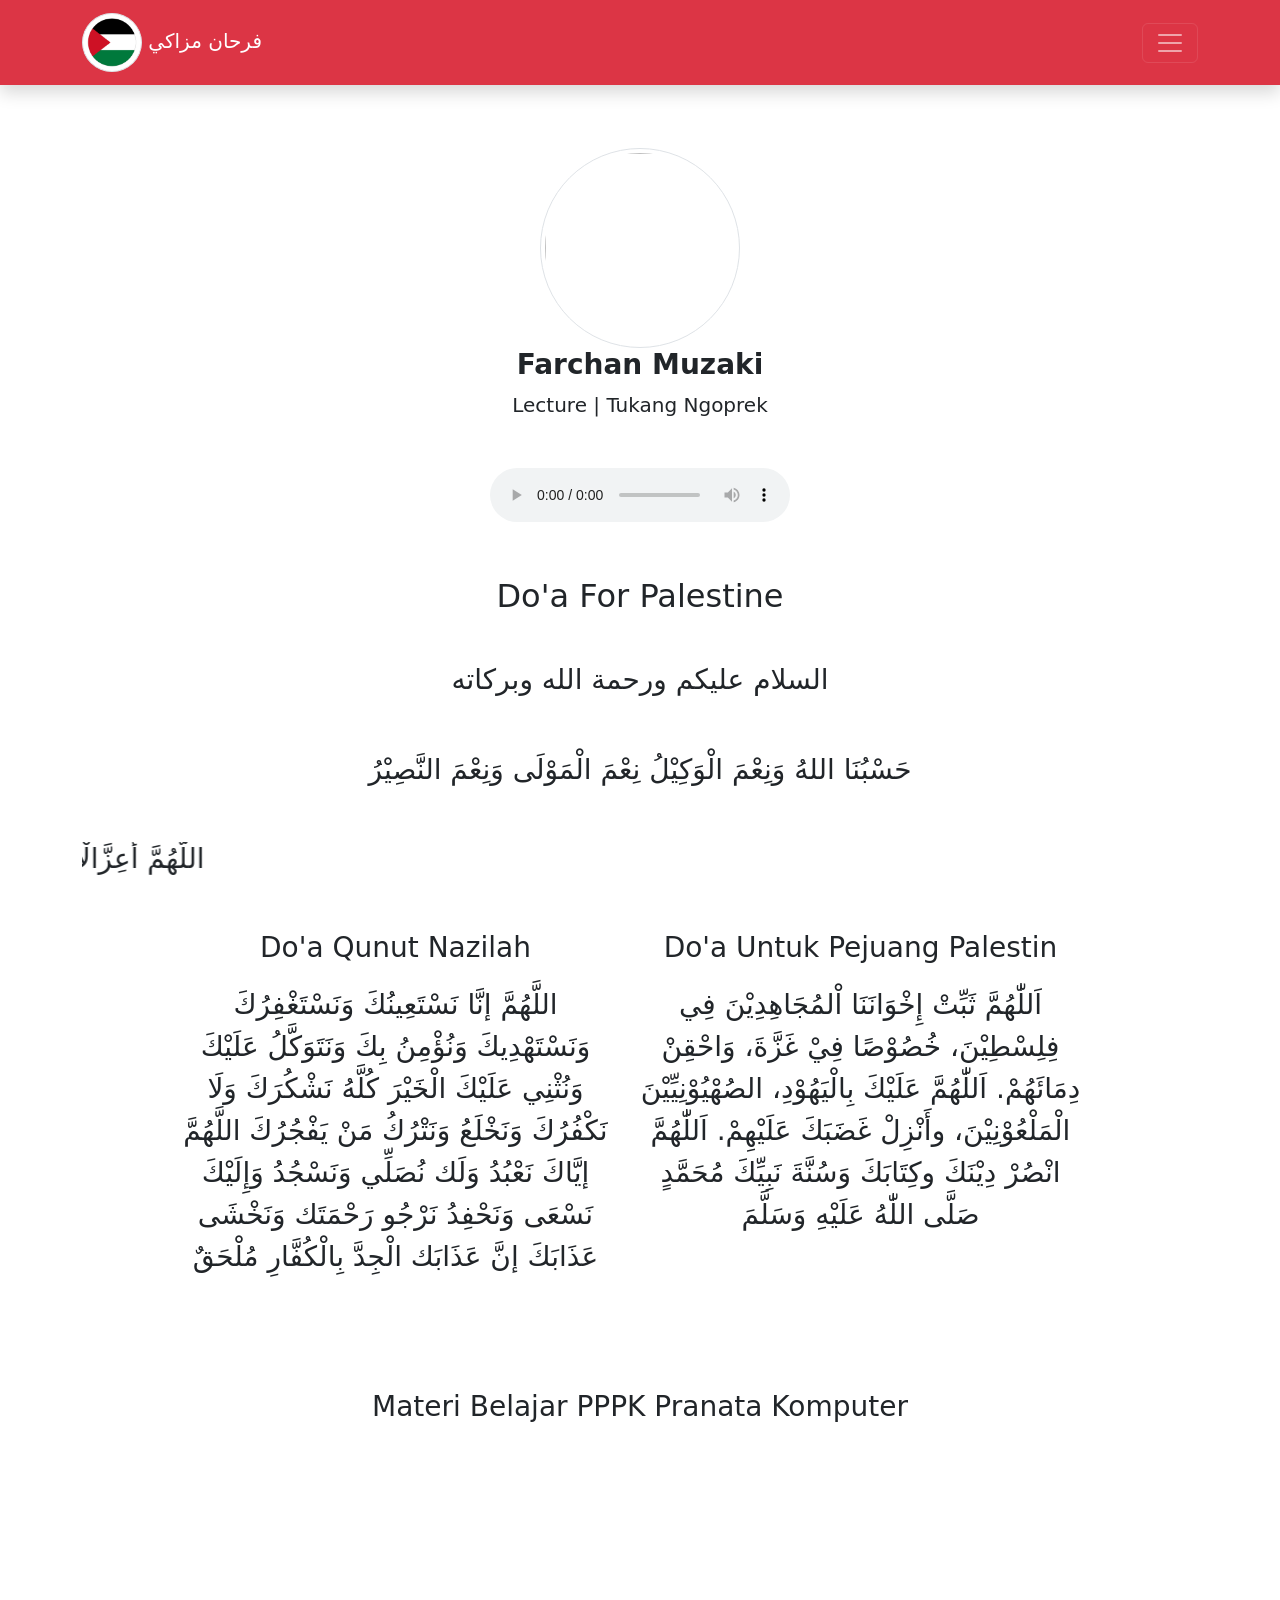
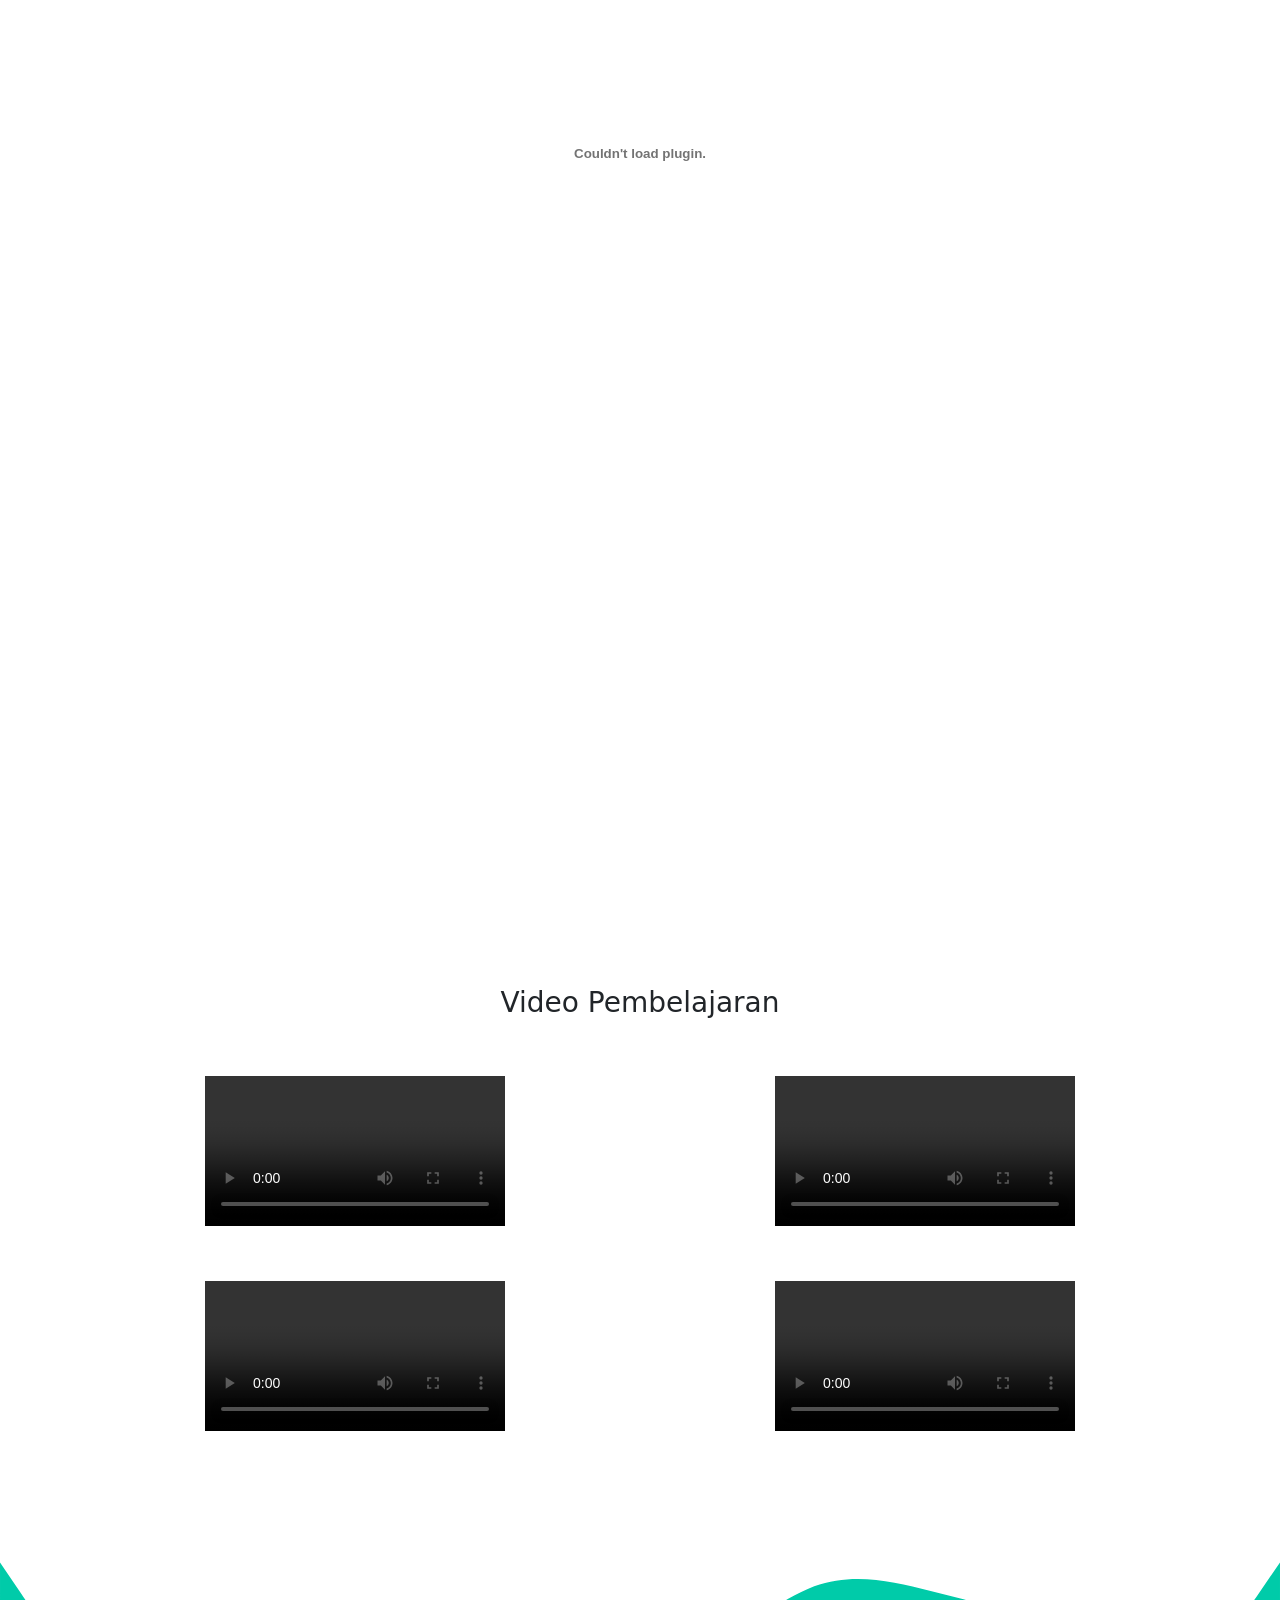
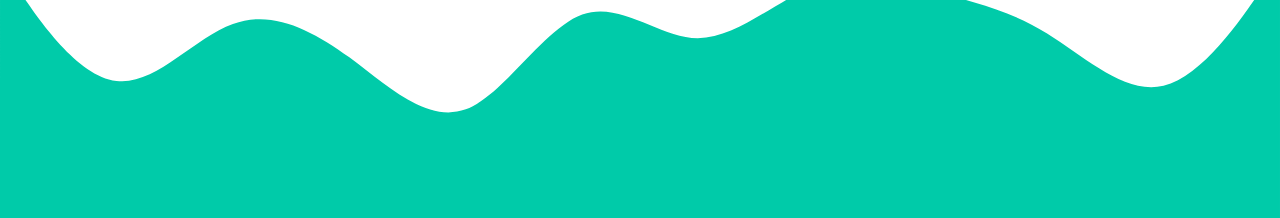
==== index.html @ 62e59b70 "update" ====
<!doctype html>
<html lang="en">
  <head>
    <!-- Required meta tags -->
    <meta charset="utf-8">
    <meta name="viewport" content="width=device-width, initial-scale=1">

    <link rel="shortcut icon" href="./img/palestine.jpg" type="image/x-icon" class="icon">
    <!-- Bootstrap CSS -->
    <link href="https://cdn.jsdelivr.net/npm/bootstrap@5.0.2/dist/css/bootstrap.min.css" rel="stylesheet" integrity="sha384-EVSTQN3/azprG1Anm3QDgpJLIm9Nao0Yz1ztcQTwFspd3yD65VohhpuuCOmLASjC" crossorigin="anonymous">
    <link rel="stylesheet" href="style.css">
    <link rel="stylesheet" href="https://unpkg.com/aos@next/dist/aos.css" />
    
    
    <title>Web For Palestine</title>
  </head>
  <body>

<!-- navbar -->
<nav class="navbar fixed-top shadow navbar-expand-lg-sm navbar-dark bg-danger f">
  <div class="container">
    <a class="navbar-brand" href="index.html"> <img class="logo img-thumbnail" src="./img/palestine.jpg">
       فرحان مزاكي</a>
    <button class="navbar-toggler" type="button" data-bs-toggle="collapse" data-bs-target="#navbarNavDropdown" aria-controls="navbarNavDropdown" aria-expanded="false" aria-label="Toggle navigation">
      <span class="navbar-toggler-icon"></span>
    </button>
    <div class="collapse navbar-collapse " id="navbarNavDropdown">
      <ul class="navbar-nav ms-auto">
             
        <li class="nav-item">
          <a class="nav-link active" aria-current="page" href="#home">Home</a>
        </li>
        <li class="nav-item sh">
          <a class="nav-link" href="#do'a">Do'a For Palestine</a>
        </li>
        <li class="nav-item">
          <a class="nav-link" href="#mujahid">Mujahid</a>
        </li>
        <li class="nav-item">
          <a class="nav-link" href="#contact">Contact</a>
        </li>
          <li class="nav-item">
          <a class="nav-link" href="#project">Project</a>
        </li>
      </ul>
    </div>
  </div>
</nav>
<!-- akhir navbar -->

<div class="container text-center mt-5">
  <img class="imgku img-thumbnail" src="./img/me.jpg" width="200" data-aos="zoom-out">
  <h3 class="display-8 fw-bold ">Farchan Muzaki</h3>
  <p class="lead mb-5" data-aos="flip-left">Lecture | Tukang Ngoprek</p>
  <p id="demo"></p>

<div class="music text-center bg-"><audio controls autoplay>
  <source src="./song/dua.mp3" type="audio/ogg">
    </audio></div>
</div>


<!-- Jumbotron -->
<!-- <section id="home" class="jumbotron-md text-center bg-dark jumbotron-fluid text-white mt-5">
  <img class="imgku img-thumbnail mt-5" src="./img/me.jpg" width="200" data-aos="zoom-out">
  <h3 class="display-8 fw-bold ">Farchan Muzaki</h3>
  <p class="lead mb-5" data-aos="flip-left">Lecture | Tukang Ngoprek</p>
  <p id="demo"></p>

<div class="music text-center bg-"><audio controls autoplay>
  <source src="./song/dua.mp3" type="audio/ogg">
    </audio></div>

    <svg xmlns="http://www.w3.org/2000/svg" viewBox="0 0 1440 320"><path fill="#FFFFFF" fill-opacity="1" d="M0,224L26.7,197.3C53.3,171,107,117,160,101.3C213.3,85,267,107,320,128C373.3,149,427,171,480,176C533.3,181,587,171,640,160C693.3,149,747,139,800,154.7C853.3,171,907,213,960,208C1013.3,203,1067,149,1120,106.7C1173.3,64,1227,32,1280,42.7C1333.3,53,1387,107,1413,133.3L1440,160L1440,320L1413.3,320C1386.7,320,1333,320,1280,320C1226.7,320,1173,320,1120,320C1066.7,320,1013,320,960,320C906.7,320,853,320,800,320C746.7,320,693,320,640,320C586.7,320,533,320,480,320C426.7,320,373,320,320,320C266.7,320,213,320,160,320C106.7,320,53,320,27,320L0,320Z"></path></svg>
    </section> -->
    <!-- Akhir Jumbotron -->
 
    <!-- Awal Logo Mujahid -->

<!-- <section id="mujahid">
  <div class="container-md"></div>
  <center><h2  data-aos="fade-down">Mujahid From Palestine</h2></center>
 <div class="row justify-content-center mb-5 mt-5 ">
<div class="col-md-5 mb-5 text-center">
  <img src="./img/hamas.png" alt="" srcset="" width="200" class="mujahid img-thumbnail" data-aos="flip-left">
</div>
<div class="col-md-5 mb-5 text-center">
<img src="./img/alqasam.png" alt="" srcset="" width="200" clas="mujahid img-thumbnail" data-aos="flip-right">
</div>
  </div>
</section> -->
<!-- Akhir logo -->

  <section id="do'a">
  <div class="container mt-5">
    <center><h2 data-aos="fade-down">Do'a For Palestine</h2></center>
  <div class="row mt-5 mb-5">
    <div class="col text-center mb-3" data-aos="fade-down">
    <center><h3 data-aos="zoom-out-right">السلام عليكم ورحمة الله وبركاته</h3></center> 
<br>
<br>
<center><h3 data-aos="zoom-out-left">حَسْبُنَا اللهُ وَنِعْمَ الْوَكِيْلُ نِعْمَ الْمَوْلَى وَنِعْمَ النَّصِيْرُ</h3></center> 
<br>
<br>
    <marquee direction="right"><h3 >اللَّهُمَّ أَعِزَّالْإِسْلَامَا وَ لْمُسلِمِين اللَّهُمَّ انْصُرْإِخْوَاننَاَ الْمُسلِمِين المُجَاهِدِينَ فِي فِلِسْطِين اللَّهُمَّ ثَبِّتْإِ يمَانَهُمْ وَأَ نْزِلِ السَّكِينَةَعَلَىقُلُوبِهِم وَ وَحِّدْ صُفُوفَهُمْ اللَّهُمَّ أَهْلِكِ الْكَفَرَةَ وَ المُشْرِكِينَ اللَّهُمَّ دَمِّرِ لْيَهُودا وَ إِسْرَآئِل وَشَتِّتْ شَمْلَهُم وَ فَرِّقْ جَمْعَهُمْ اللَّهُمَّانْصُرْ عَلَى المُجَاهِدِينَ أَعْدَائِنَا وَأَ عْدَاءَ الدِّين بِرَحْمَتِكَ يَآ أَرْحَمَ الرَّحِمِينَ وَصَلَّى اللَّهُ عَلَى النَّبِيِّ مُحَمَّدٍ
</h3></marquee>
<br>
<br>
    </div>
    <div class="row justify-content-center text-center fs-3">
      <div class="col-md-5 mb-5" data-aos="fade-right"> 
        <h3 style="margin-bottom:20px;">Do'a Qunut Nazilah</h3>
<p>اللَّهُمَّ إنَّا نَسْتَعِينُكَ وَنَسْتَغْفِرُكَ وَنَسْتَهْدِيكَ وَنُؤْمِنُ بِكَ وَنَتَوَكَّلُ عَلَيْكَ وَنُثْنِي عَلَيْكَ الْخَيْرَ كُلَّهُ نَشْكُرَكَ وَلَا نَكْفُرُكَ وَنَخْلَعُ وَنَتْرُكُ مَنْ يَفْجُرُكَ اللَّهُمَّ إيَّاكَ نَعْبُدُ وَلَك نُصَلِّي وَنَسْجُدُ وَإِلَيْكَ نَسْعَى وَنَحْفِدُ نَرْجُو رَحْمَتَك وَنَخْشَى عَذَابَكَ إنَّ عَذَابَك الْجِدَّ بِالْكُفَّارِ مُلْحَقٌ</p>
      </div>
      
   <div class="col-md-5 mb-5" data-aos="fade-left">
     <h3 style="margin-bottom:20px;">Do'a Untuk Pejuang Palestin</h3>
 <p>اَللّٰهُمَّ ثَبِّتْ إِخْوَانَنَا اْلمُجَاهِدِيْنَ فِي فِلِسْطِيْنَ، خُصُوْصًا فِيْ غَزَّةَ، وَاحْقِنْ دِمَائَهُمْ. اَللّٰهُمَّ عَلَيْكَ بِالْيَهُوْدِ، الصُهْيُوْنِيِّيْنَ الْمَلْعُوْنِيْنَ، وأَنْزِلْ غَضَبَكَ عَلَيْهِمْ. اَللّٰهُمَّ انْصُرْ دِيْنَكَ وكِتَابَكَ وَسُنَّةَ نَبِيِّكَ مُحَمَّدٍ صَلَّى اللّٰهُ عَلَيْهِ وَسَلَّمَ</p>
 </div>
</div>


<!-- PDF -->
<h3 id="project" data-aos="fade-down" class="text-center mt-5">Materi Belajar PPPK Pranata Komputer</h3>
<div class="counter text-center mt-4 mb-4 md-4 p-5">
  <object class="mb-5" data-aos="zoom-in"  data="./file/bahan pppk.pdf" type="application/pdf" width="100%" height="500" frameborder="0"></object> 
<iframe class="md-4" src="https://docs.google.com/document/d/e/2PACX-1vRiXYPiZVCoeW72ly4rwz-GqosK8Tim4kFigiDsAfYEungRwaxCWsMlDIDV-konojQRTZfLu8XaJUMB/pub?embedded=true"  style="border: none;" width="100%" height="400" marginheight="0"></iframe>
</div>


<!-- Vidoe Belajar -->
  <h3 class="text-center mt-5">Video Pembelajaran</h3>
<div class="counter text-center justify-content-center">
<div class="row mt-5">
<div class="col mb-5">
<video controls src="./file/Prediksi Soal Terbaru Dan Pembahasan Materi Pokok Layanan TI Seleksi PPPK 2023.mp4" width="300" type="video/webm"></video>
</div>
<div class="col mb-5">
<video controls src="./file/Prediksi Soal Terbaru dan Pembahasan Materi Pokok Manajemen Layanan TI Seleksi PPPK 2023 _ Part 2.mp4" width="300" type="video/webm">tutorial</video>
</div>
</div>
<div class="row">
<div class="col mb-5">
<video controls src="./file/Prediksi Soal Terbaru dan Pembahasan Manajemen Layanan TI Sub Topik Framework ITIL Seleksi PPPK 2023-(480p).mp4" width="300" type="video/webm"></video>  
</div>
<div class="col mb-5">
  <video controls src="./file/Prediksi Soal Terbaru dan Pembahasan Manajemen Layanan TI _ Katalog dan Portofolio Seleksi PPPK 2023.mp4" width="300" type="video/webm"></video>
</div>
</div>
</div>
 </div>

</section>
<svg xmlns="http://www.w3.org/2000/svg" viewBox="0 0 1440 320"><path fill="#00cba9" fill-opacity="1" d="M0,32L21.8,64C43.6,96,87,160,131,165.3C174.5,171,218,117,262,101.3C305.5,85,349,107,393,138.7C436.4,171,480,213,524,197.3C567.3,181,611,107,655,90.7C698.2,75,742,117,785,117.3C829.1,117,873,75,916,58.7C960,43,1004,53,1047,64C1090.9,75,1135,85,1178,112C1221.8,139,1265,181,1309,170.7C1352.7,160,1396,96,1418,64L1440,32L1440,320L1418.2,320C1396.4,320,1353,320,1309,320C1265.5,320,1222,320,1178,320C1134.5,320,1091,320,1047,320C1003.6,320,960,320,916,320C872.7,320,829,320,785,320C741.8,320,698,320,655,320C610.9,320,567,320,524,320C480,320,436,320,393,320C349.1,320,305,320,262,320C218.2,320,175,320,131,320C87.3,320,44,320,22,320L0,320Z"></path></svg>

<!-- akhir About -->


<!-- AOS -->
  <script src="https://unpkg.com/aos@next/dist/aos.js"></script>
  <script>
    AOS.init();
  </script>


    <!-- Option 1: Bootstrap Bundle with Popper -->
    <script src="https://cdn.jsdelivr.net/npm/bootstrap@5.0.2/dist/js/bootstrap.bundle.min.js" integrity="sha384-MrcW6ZMFYlzcLA8Nl+NtUVF0sA7MsXsP1UyJoMp4YLEuNSfAP+JcXn/tWtIaxVXM" crossorigin="anonymous"></script>

</body>
    </html>
---- style.css ----
.imgku{
	border-radius: 50%;
	height: 200px;
	margin-top: 100px;
	
}
.logo{
	border-radius: 50%;
width: 60px;
}

.jumbotron{
padding-top: 2rem;
}
.icon{
	border-radius: 50%;
}
.img-thumbnail{
 border-radius: 50%;

}
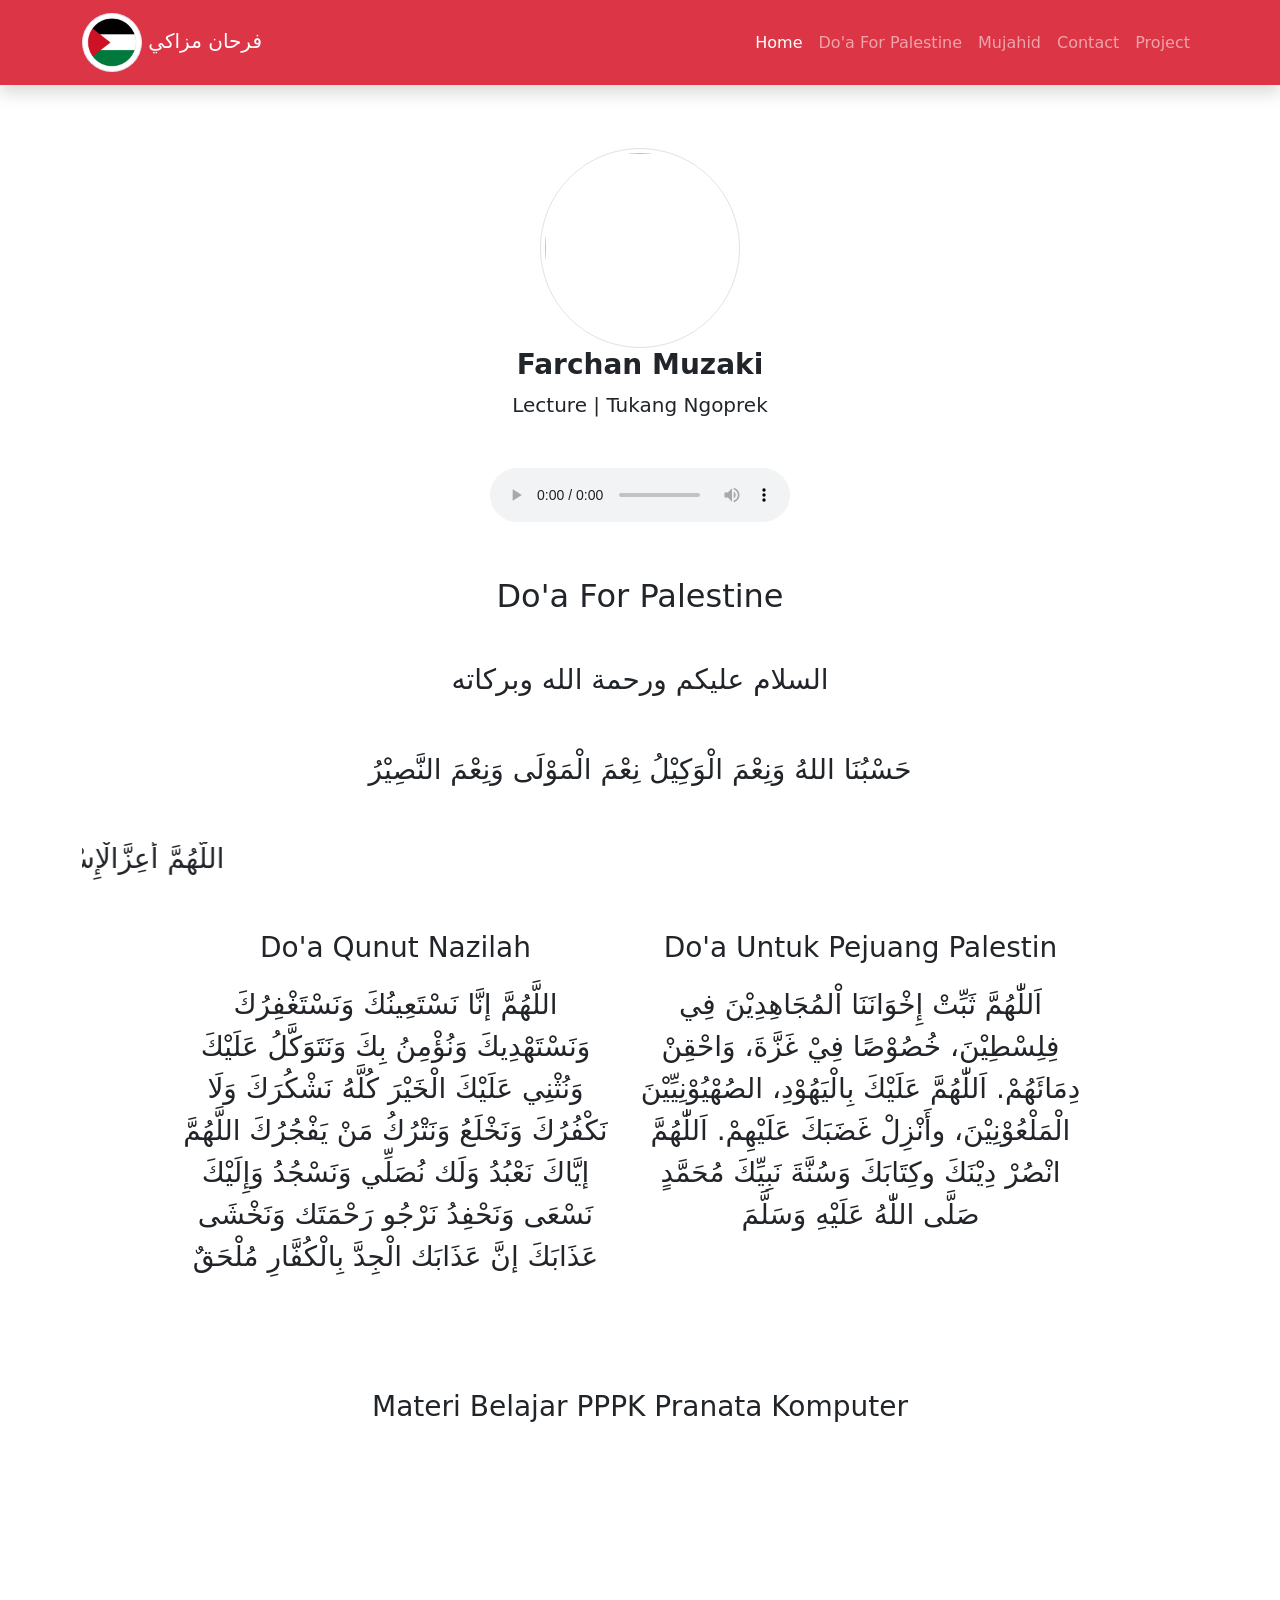
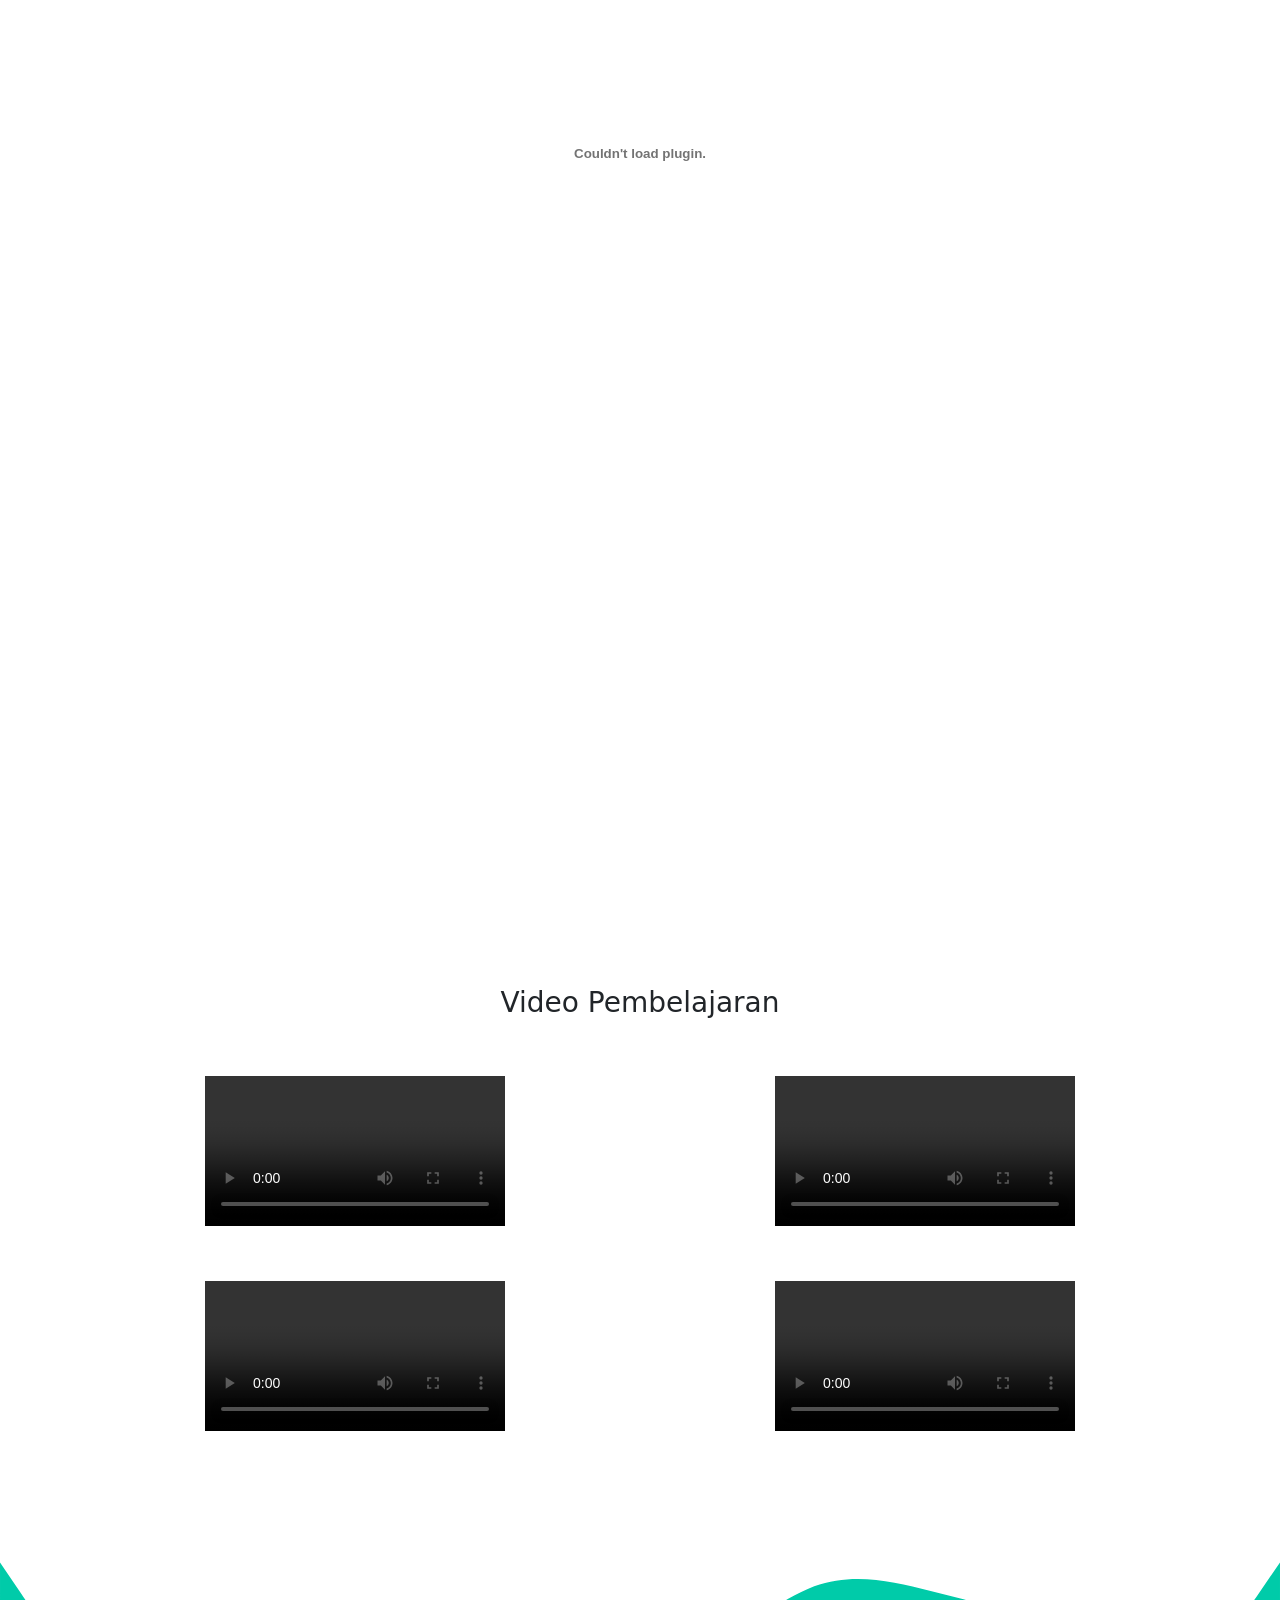
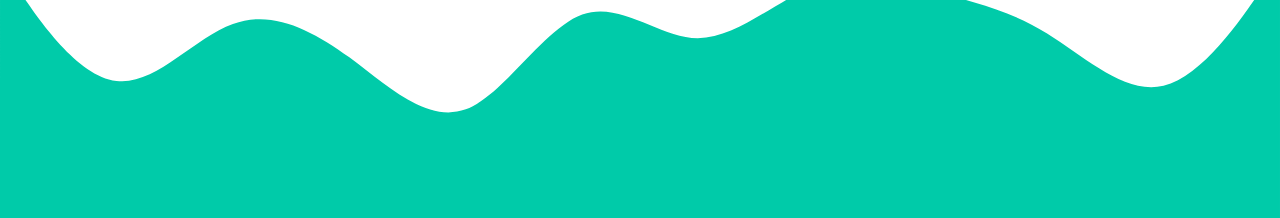
==== commit 56422e28: "update" ====
--- a/index.html
+++ b/index.html
@@ -17,7 +17,7 @@
   <body>
 
 <!-- navbar -->
-<nav class="navbar fixed-top shadow navbar-expand-lg-sm navbar-dark bg-danger f">
+<nav class="navbar fixed-top shadow navbar-expand-sm navbar-dark bg-danger f">
   <div class="container">
     <a class="navbar-brand" href="index.html"> <img class="logo img-thumbnail" src="./img/palestine.jpg">
        فرحان مزاكي</a>
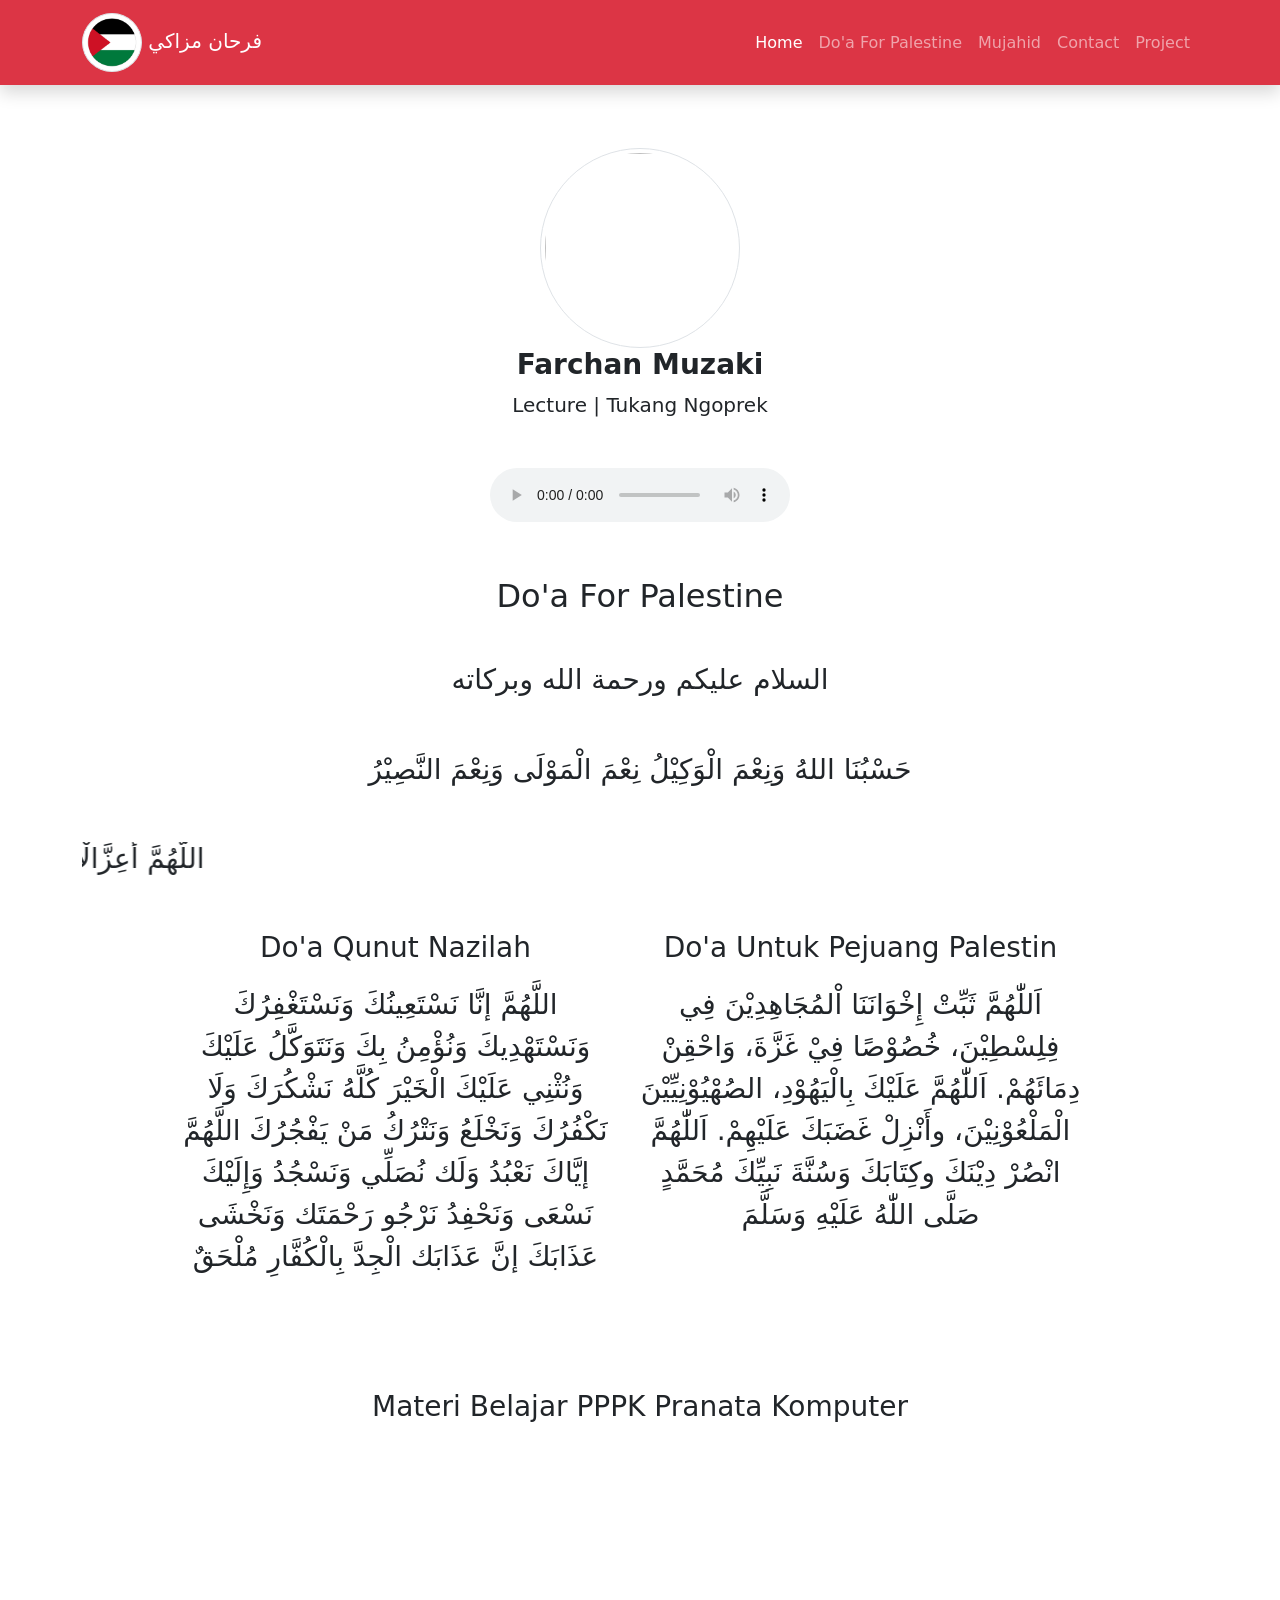
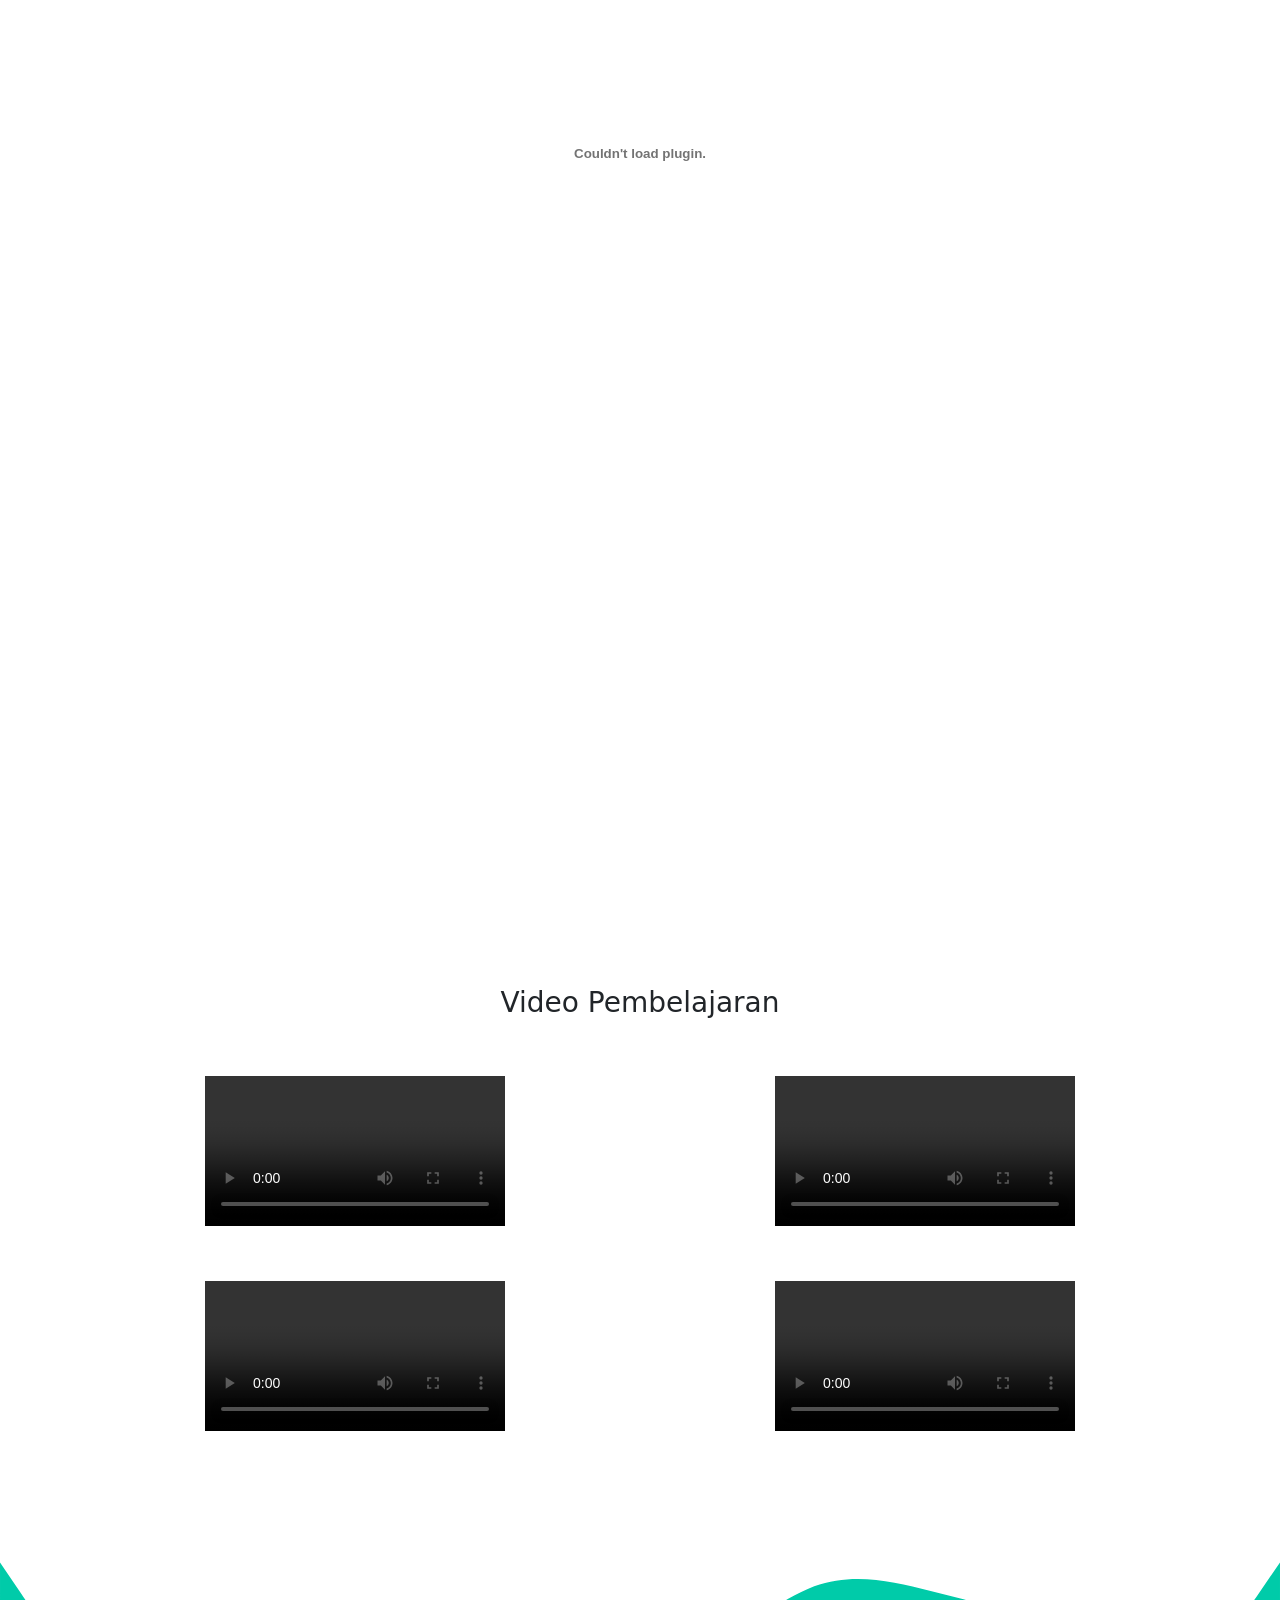
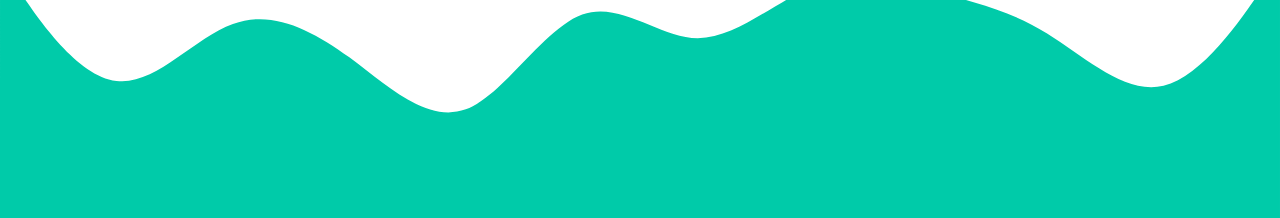
==== commit 2d516820: "update" ====
--- a/index.html
+++ b/index.html
@@ -17,7 +17,7 @@
   <body>
 
 <!-- navbar -->
-<nav class="navbar fixed-top shadow navbar-expand-sm navbar-dark bg-danger f">
+<nav class="navbar fixed-top shadow navbar-expand-sm navbar-dark bg-danger">
   <div class="container">
     <a class="navbar-brand" href="index.html"> <img class="logo img-thumbnail" src="./img/palestine.jpg">
        فرحان مزاكي</a>
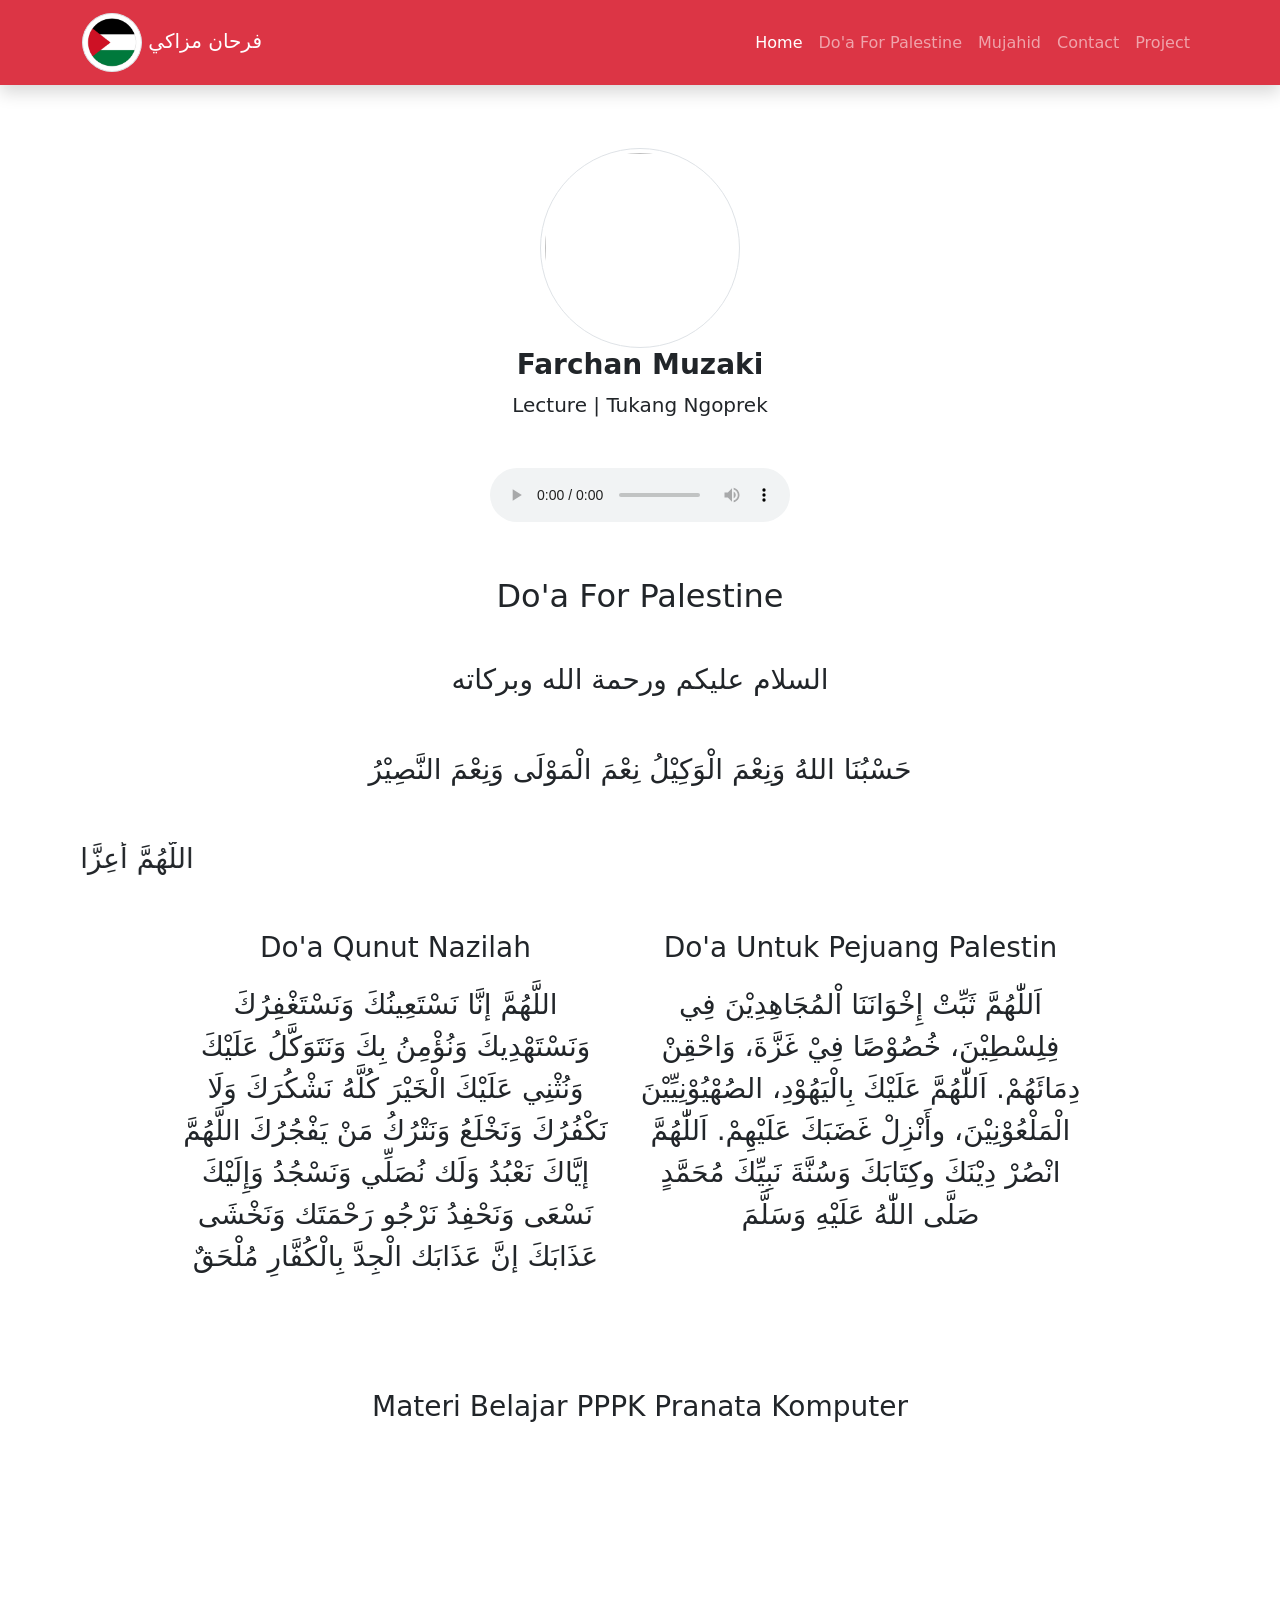
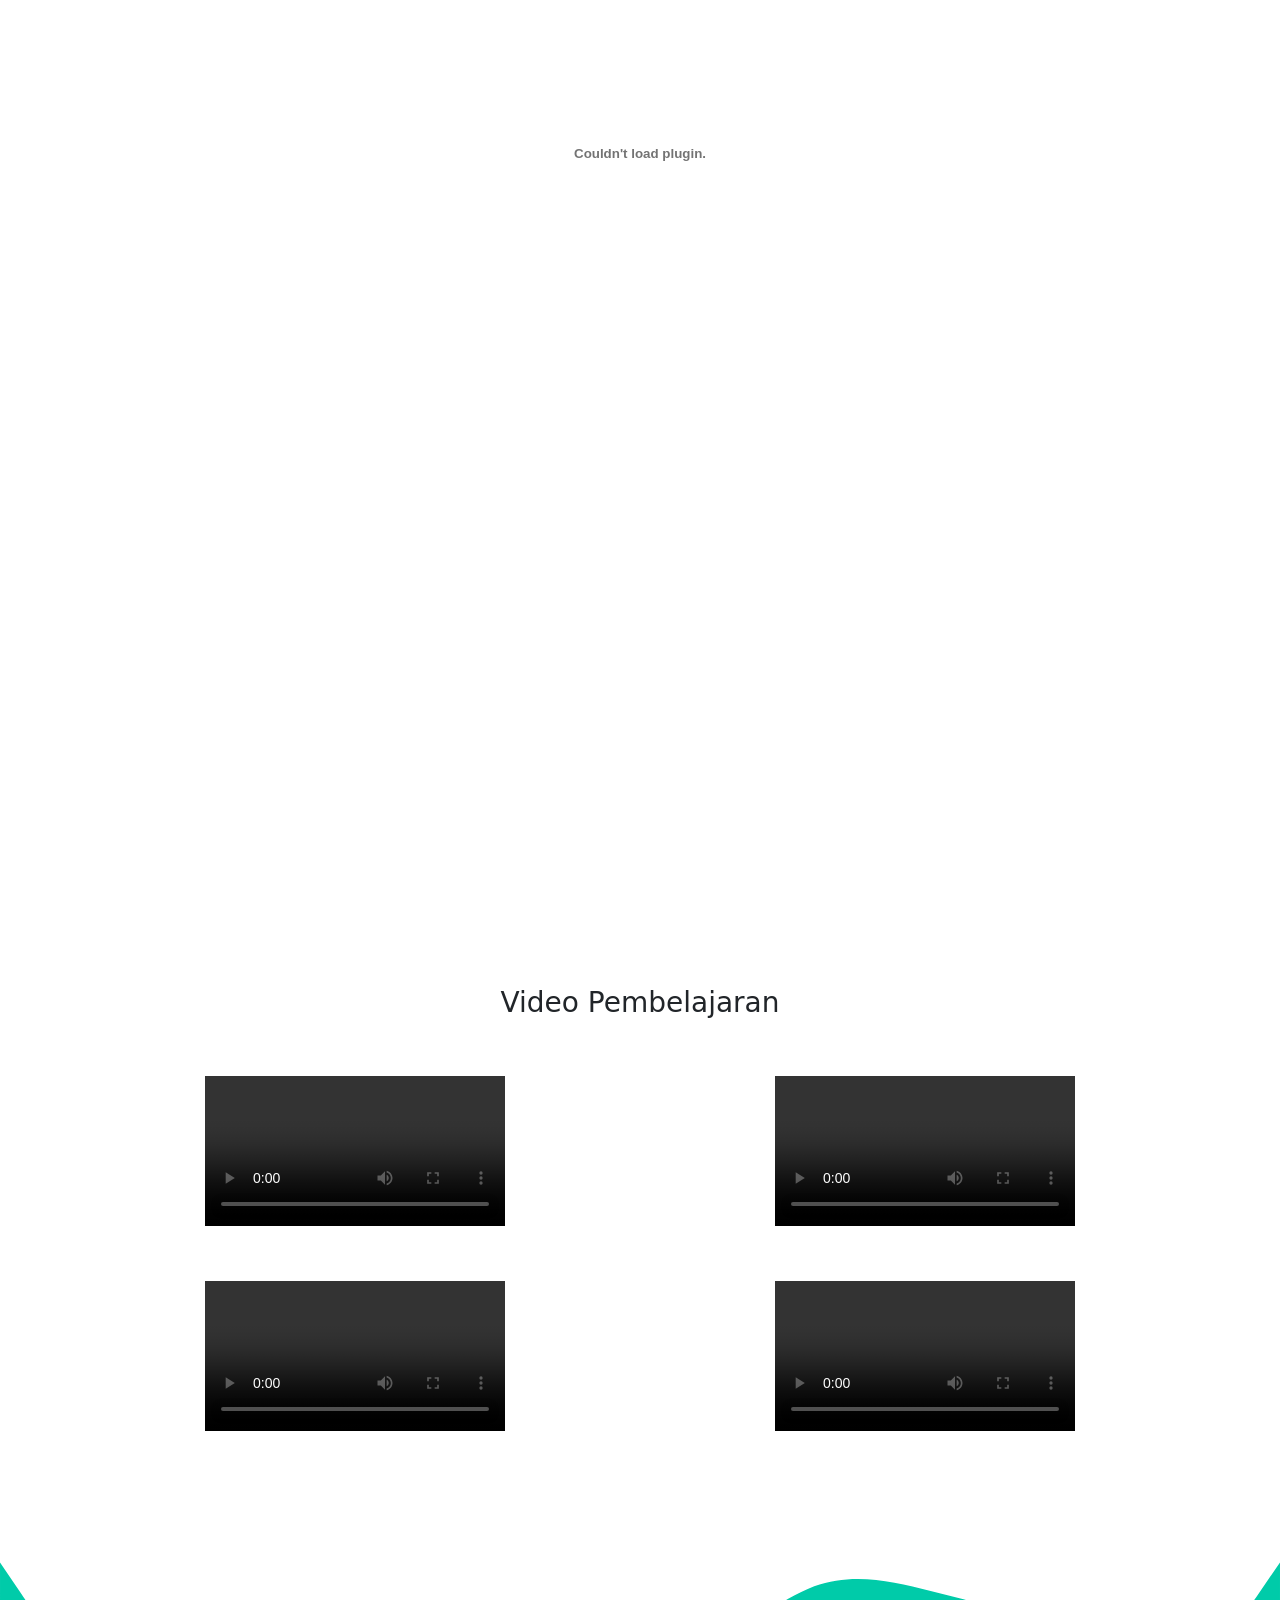
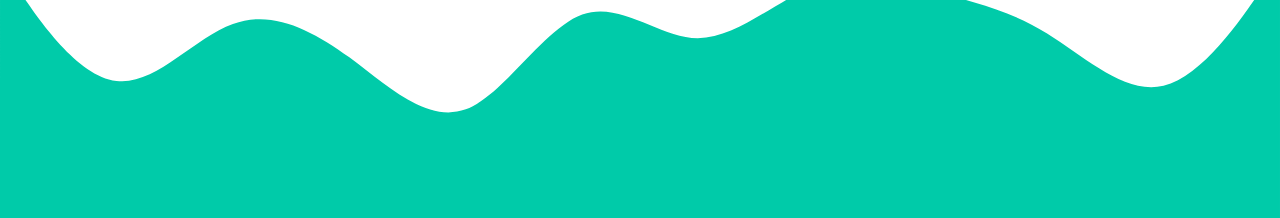
==== commit 97b79f80: "update" ====
--- a/index.html
+++ b/index.html
@@ -17,7 +17,7 @@
   <body>
 
 <!-- navbar -->
-<nav class="navbar fixed-top shadow navbar-expand-sm navbar-dark bg-danger">
+<nav class="navbar fixed-top shadow navbar-expand-lg navbar-dark bg-danger">
   <div class="container">
     <a class="navbar-brand" href="index.html"> <img class="logo img-thumbnail" src="./img/palestine.jpg">
        فرحان مزاكي</a>
@@ -49,6 +49,7 @@
 <!-- akhir navbar -->
 
 <div class="container text-center mt-5">
+  <div class="col-md">
   <img class="imgku img-thumbnail" src="./img/me.jpg" width="200" data-aos="zoom-out">
   <h3 class="display-8 fw-bold ">Farchan Muzaki</h3>
   <p class="lead mb-5" data-aos="flip-left">Lecture | Tukang Ngoprek</p>
@@ -58,6 +59,8 @@
   <source src="./song/dua.mp3" type="audio/ogg">
     </audio></div>
 </div>
+  </div>
+
 
 
 <!-- Jumbotron -->
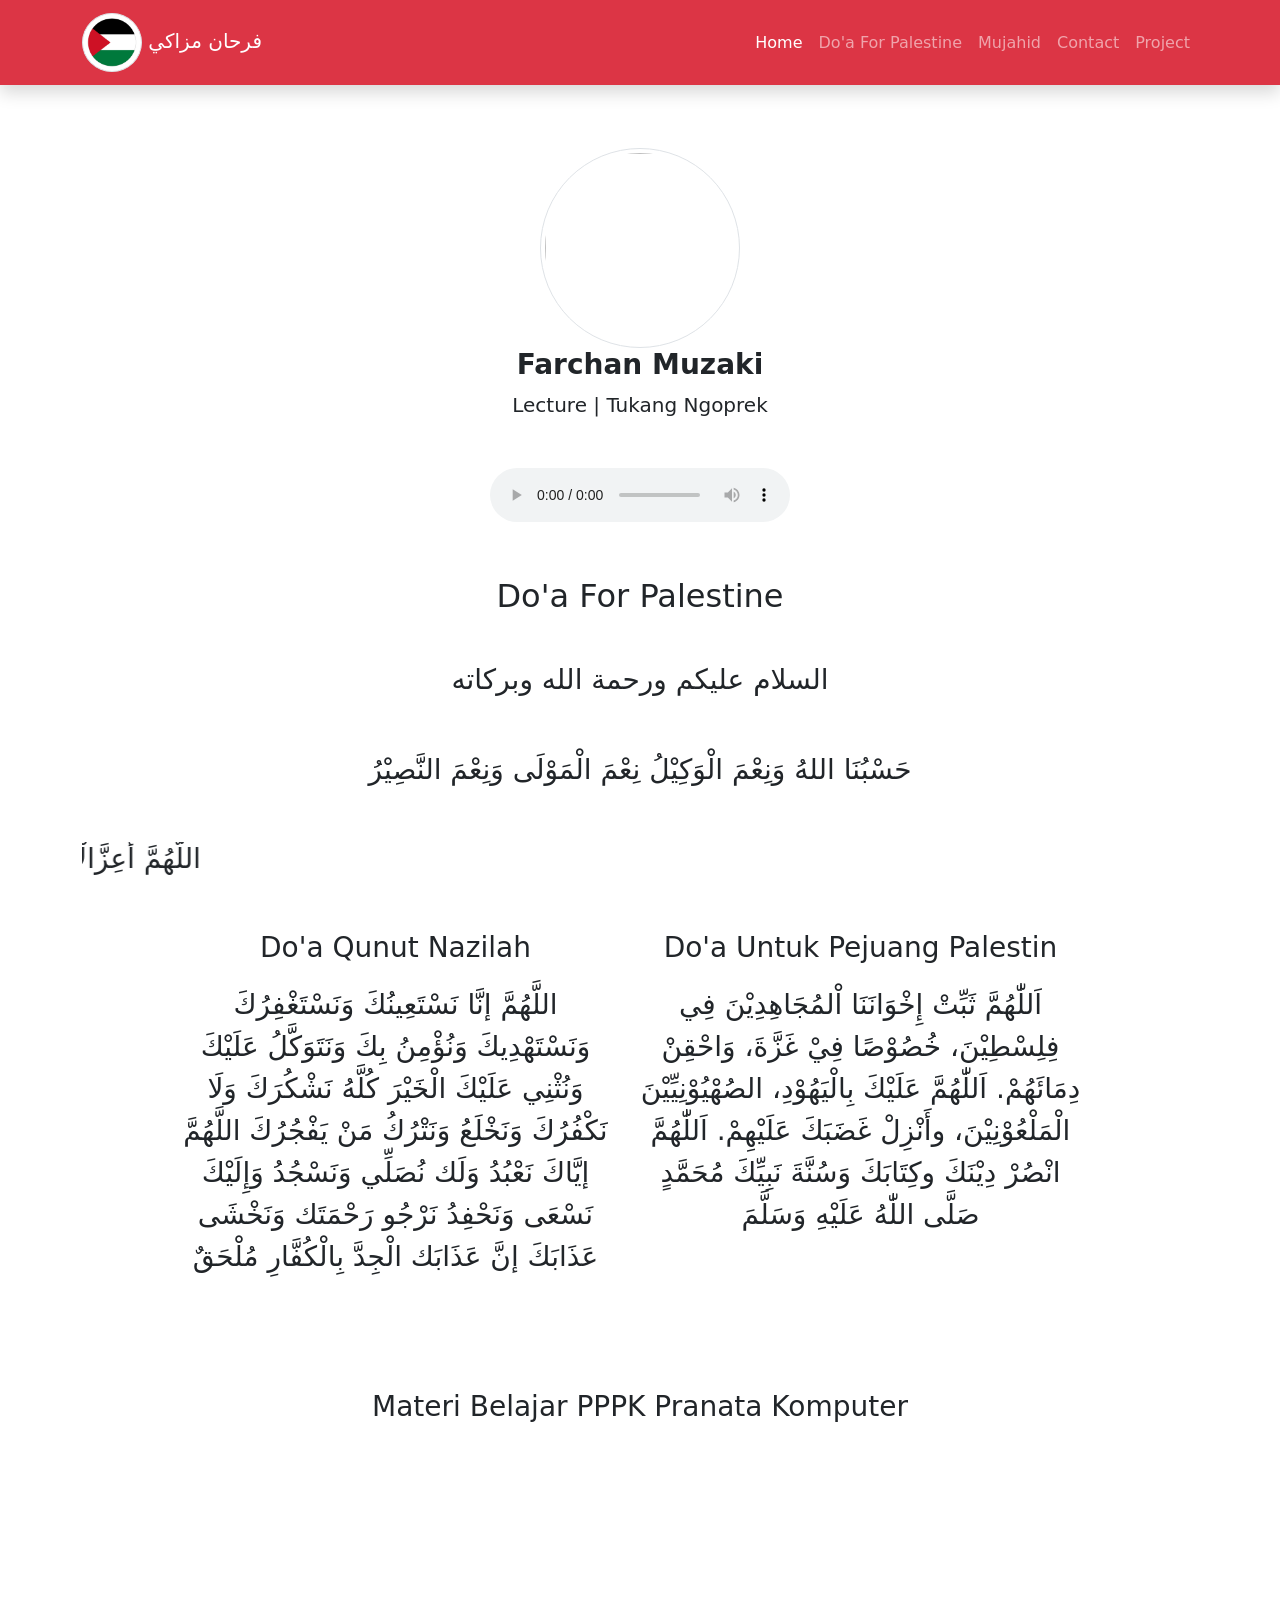
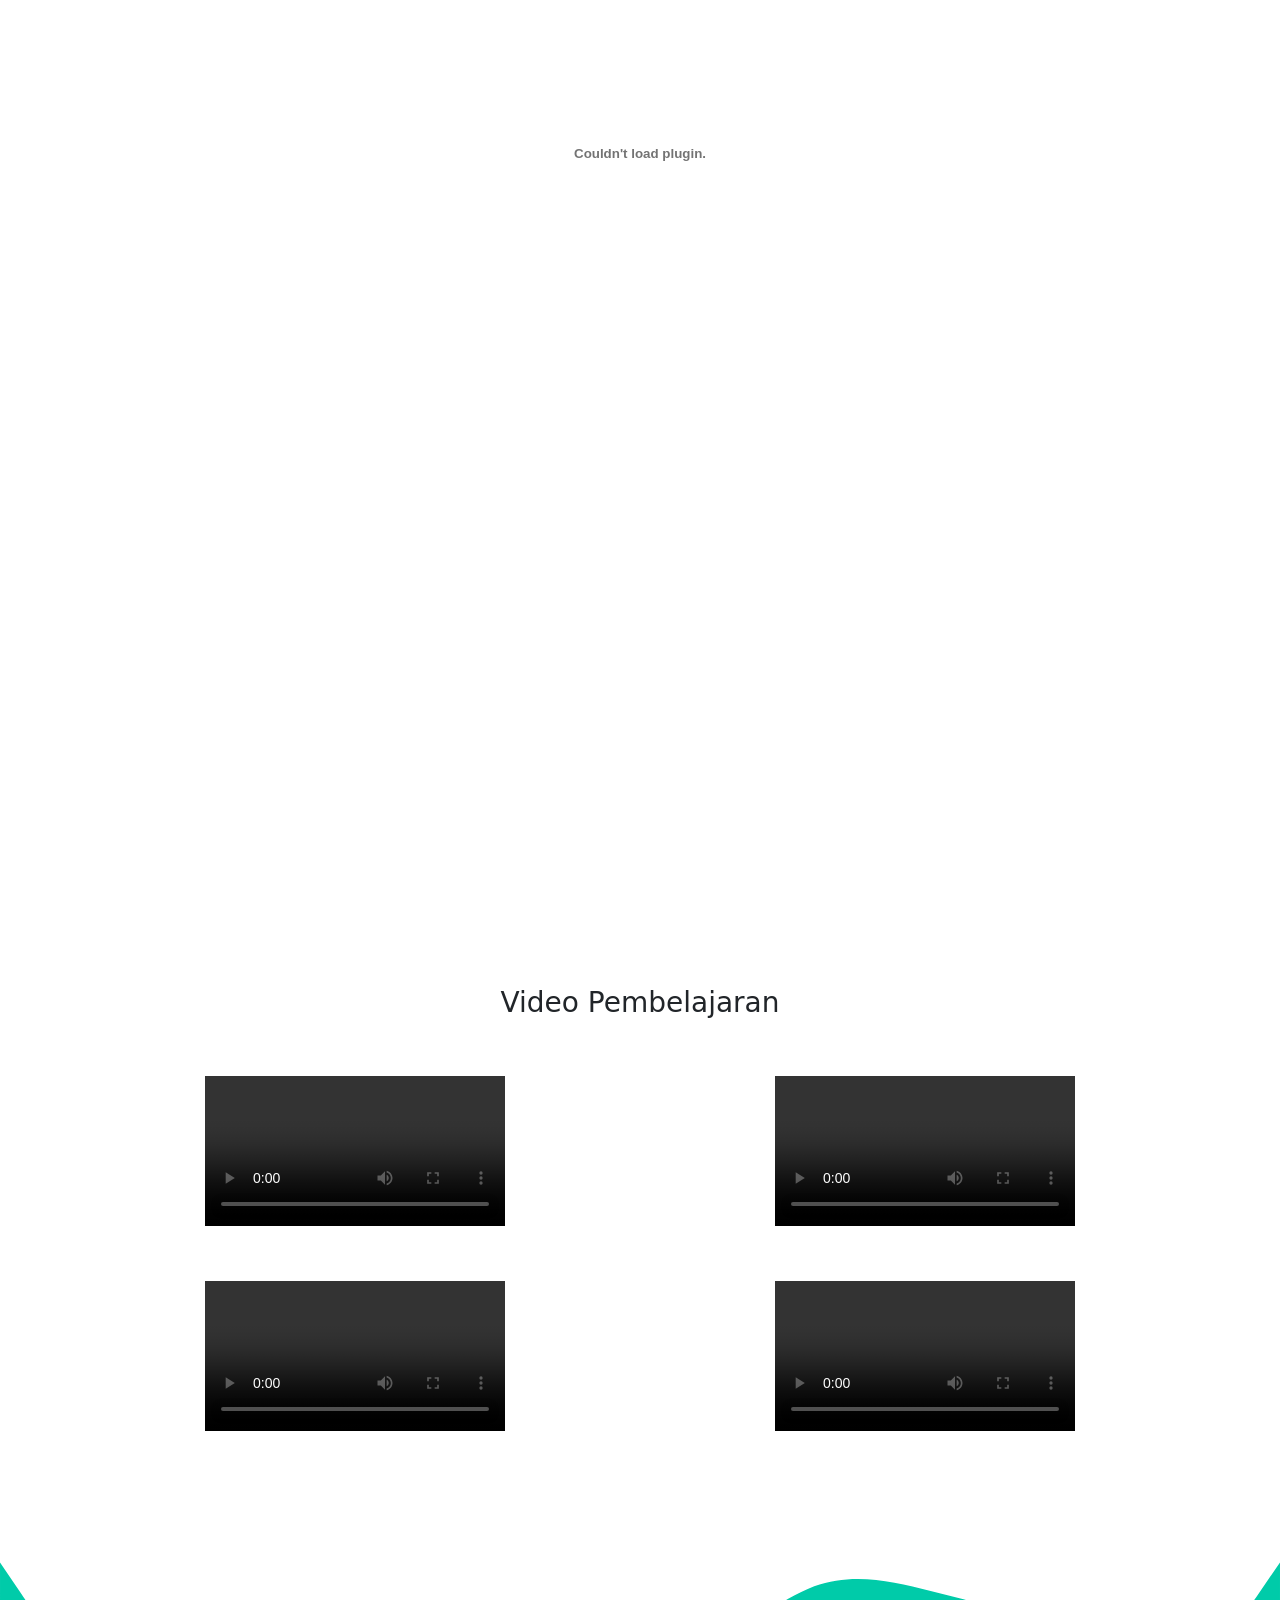
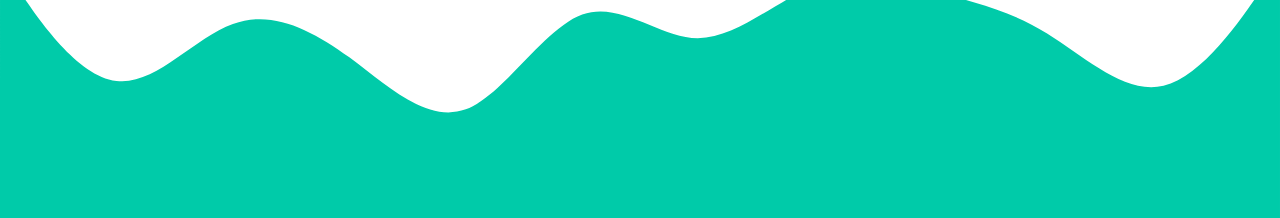
==== commit e9e08ffa: "update" ====
--- a/index.html
+++ b/index.html
@@ -49,7 +49,8 @@
 <!-- akhir navbar -->
 
 <div class="container text-center mt-5">
-  <div class="col-md">
+  <div class="row">
+<div class="col-md">
   <img class="imgku img-thumbnail" src="./img/me.jpg" width="200" data-aos="zoom-out">
   <h3 class="display-8 fw-bold ">Farchan Muzaki</h3>
   <p class="lead mb-5" data-aos="flip-left">Lecture | Tukang Ngoprek</p>
@@ -61,6 +62,8 @@
 </div>
   </div>
 
+  </div>
+  
 
 
 <!-- Jumbotron -->
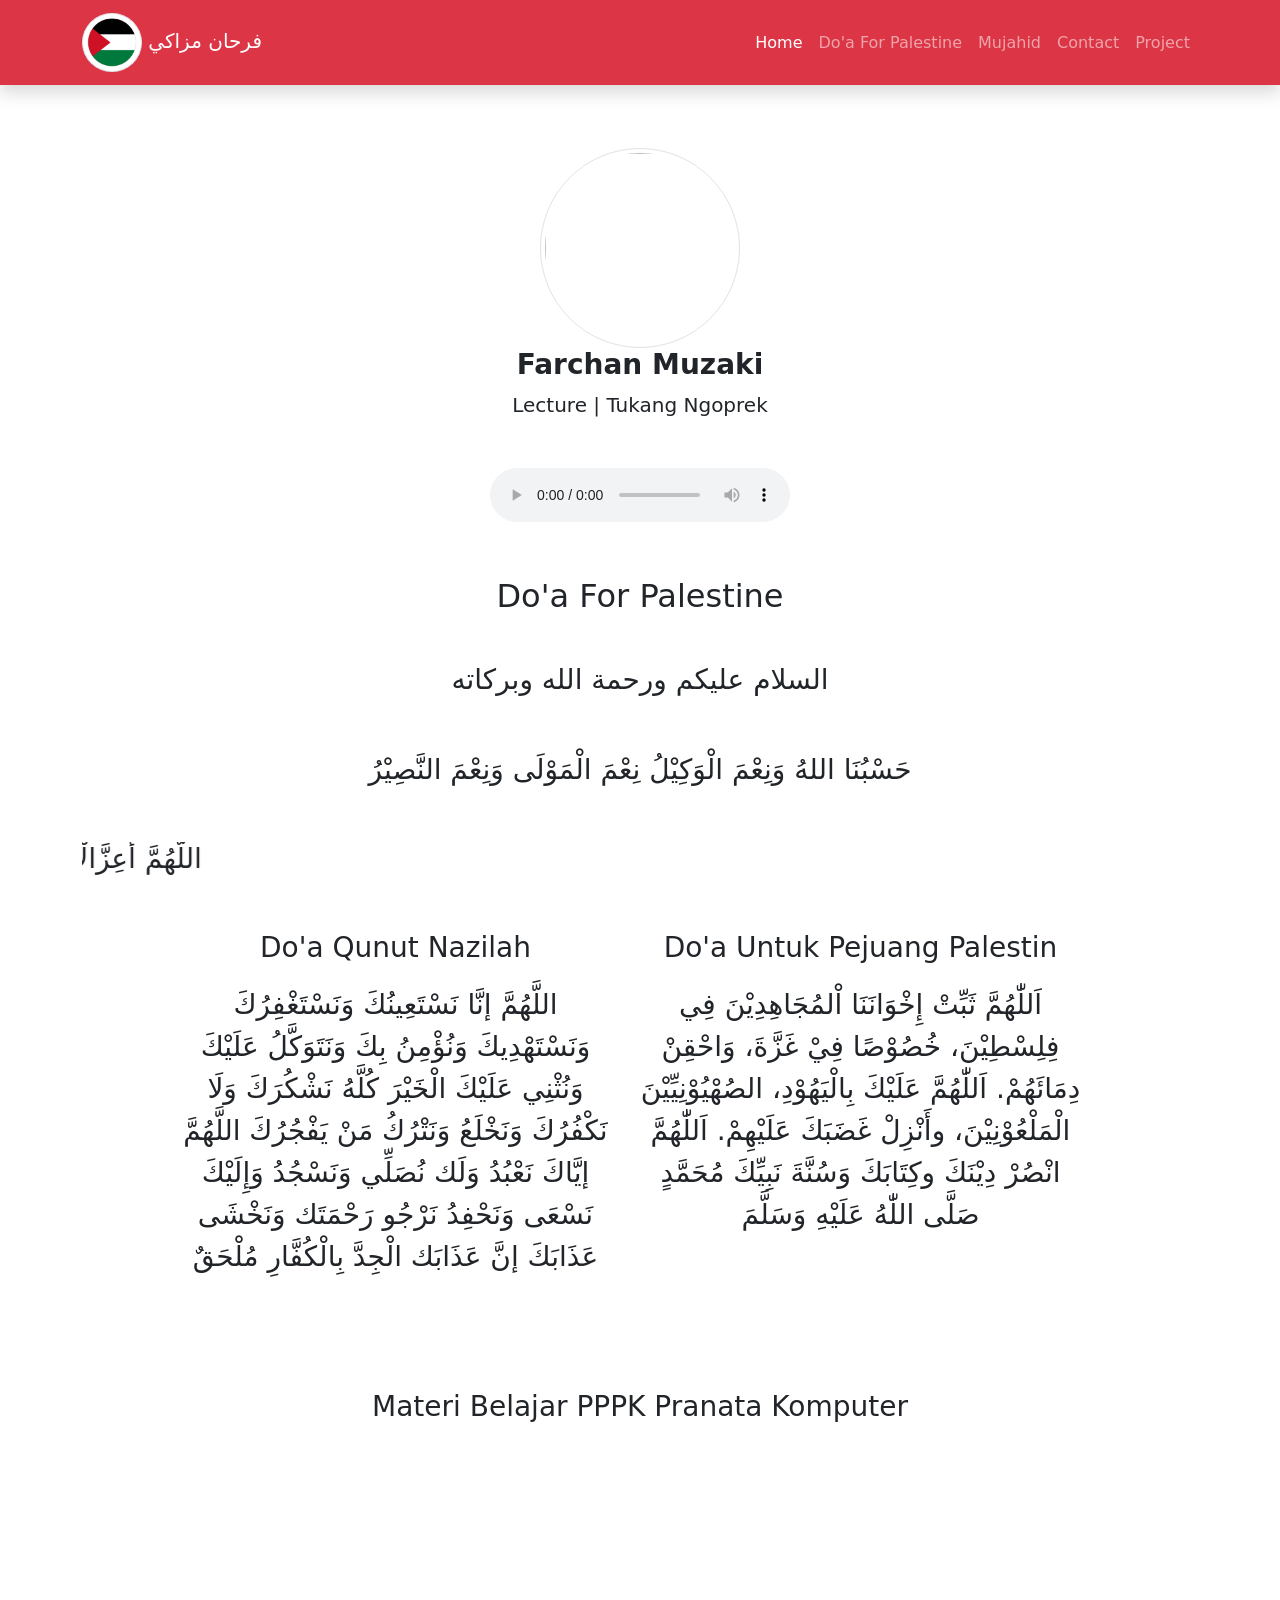
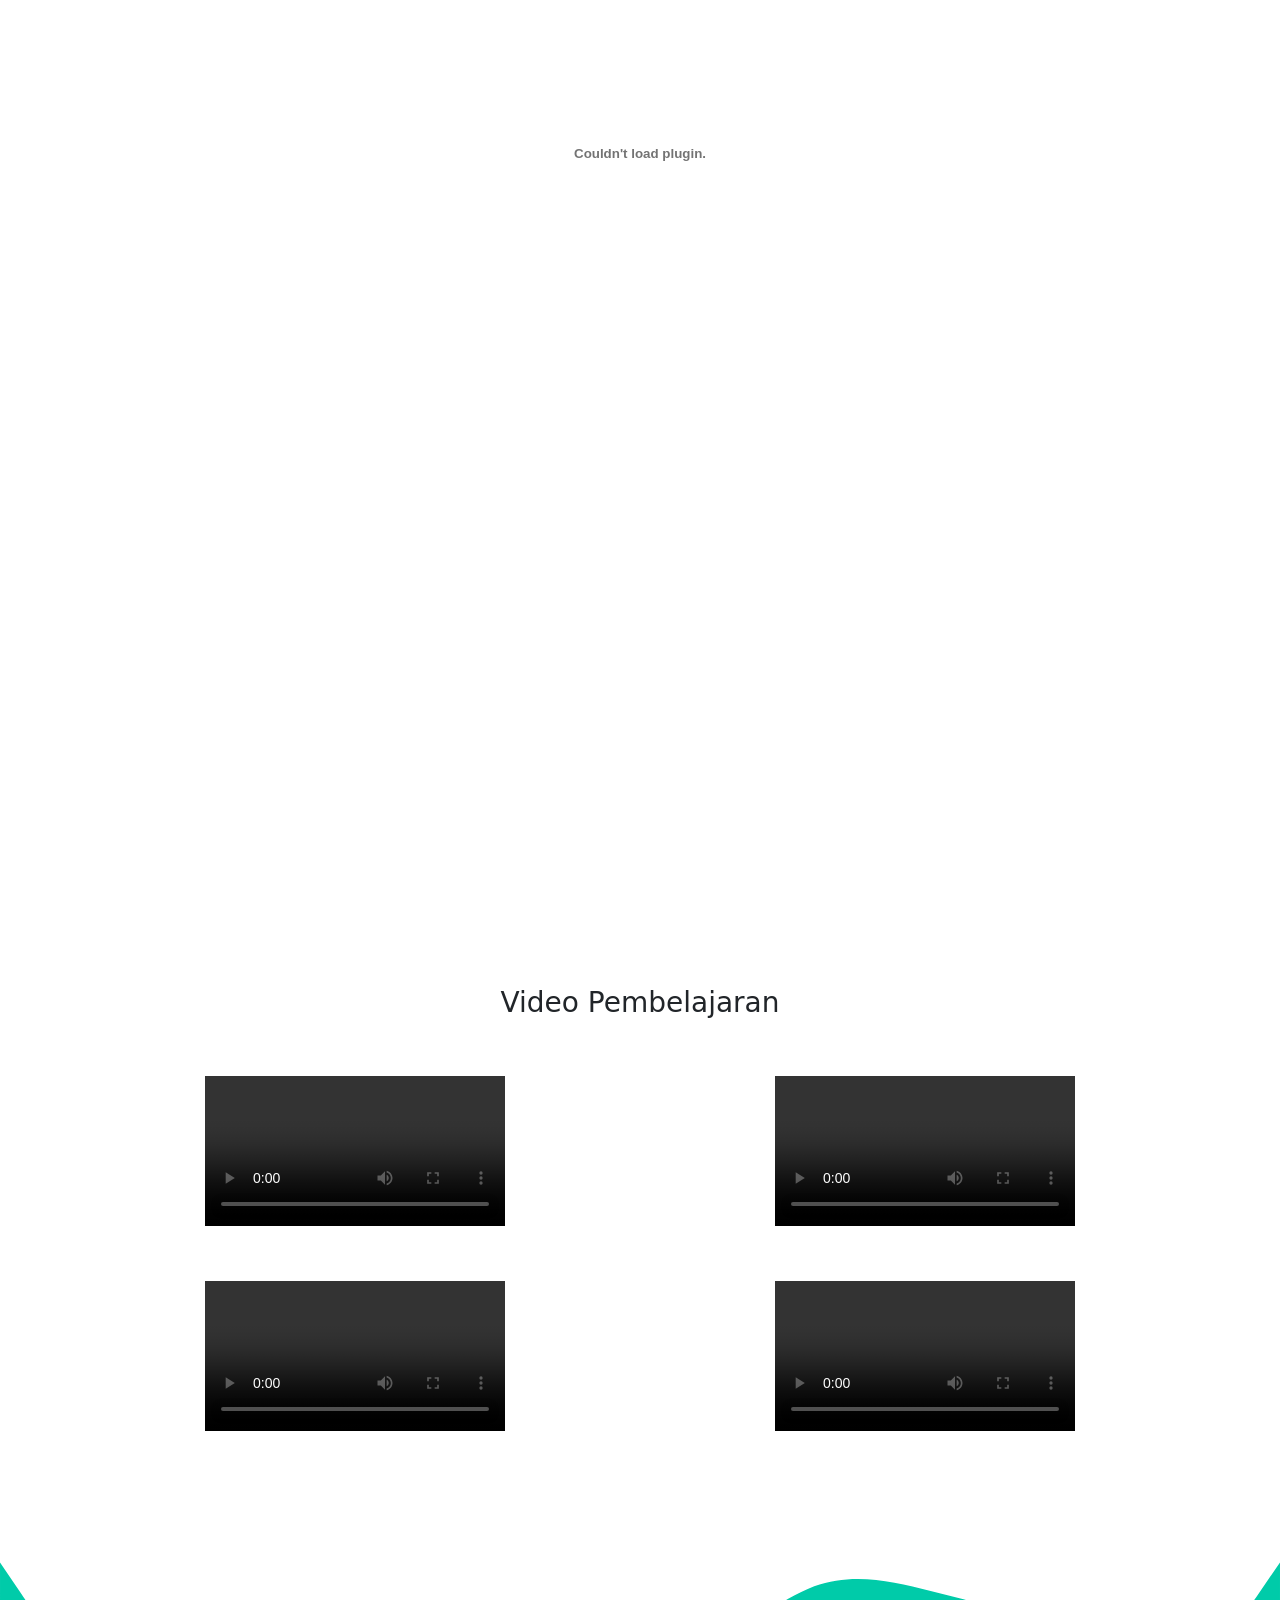
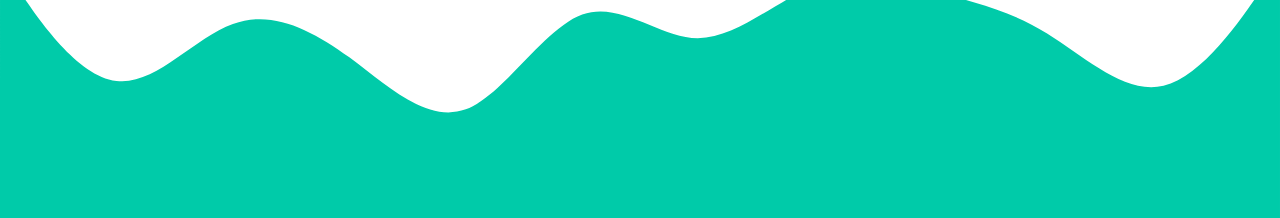
==== commit 6df61851: "update" ====
--- a/index.html
+++ b/index.html
@@ -57,7 +57,7 @@
   <p id="demo"></p>
 
 <div class="music text-center bg-"><audio controls autoplay>
-  <source src="./song/dua.mp3" type="audio/ogg">
+  <source src="./song/mbashar.mp3" type="audio/ogg">
     </audio></div>
 </div>
   </div>
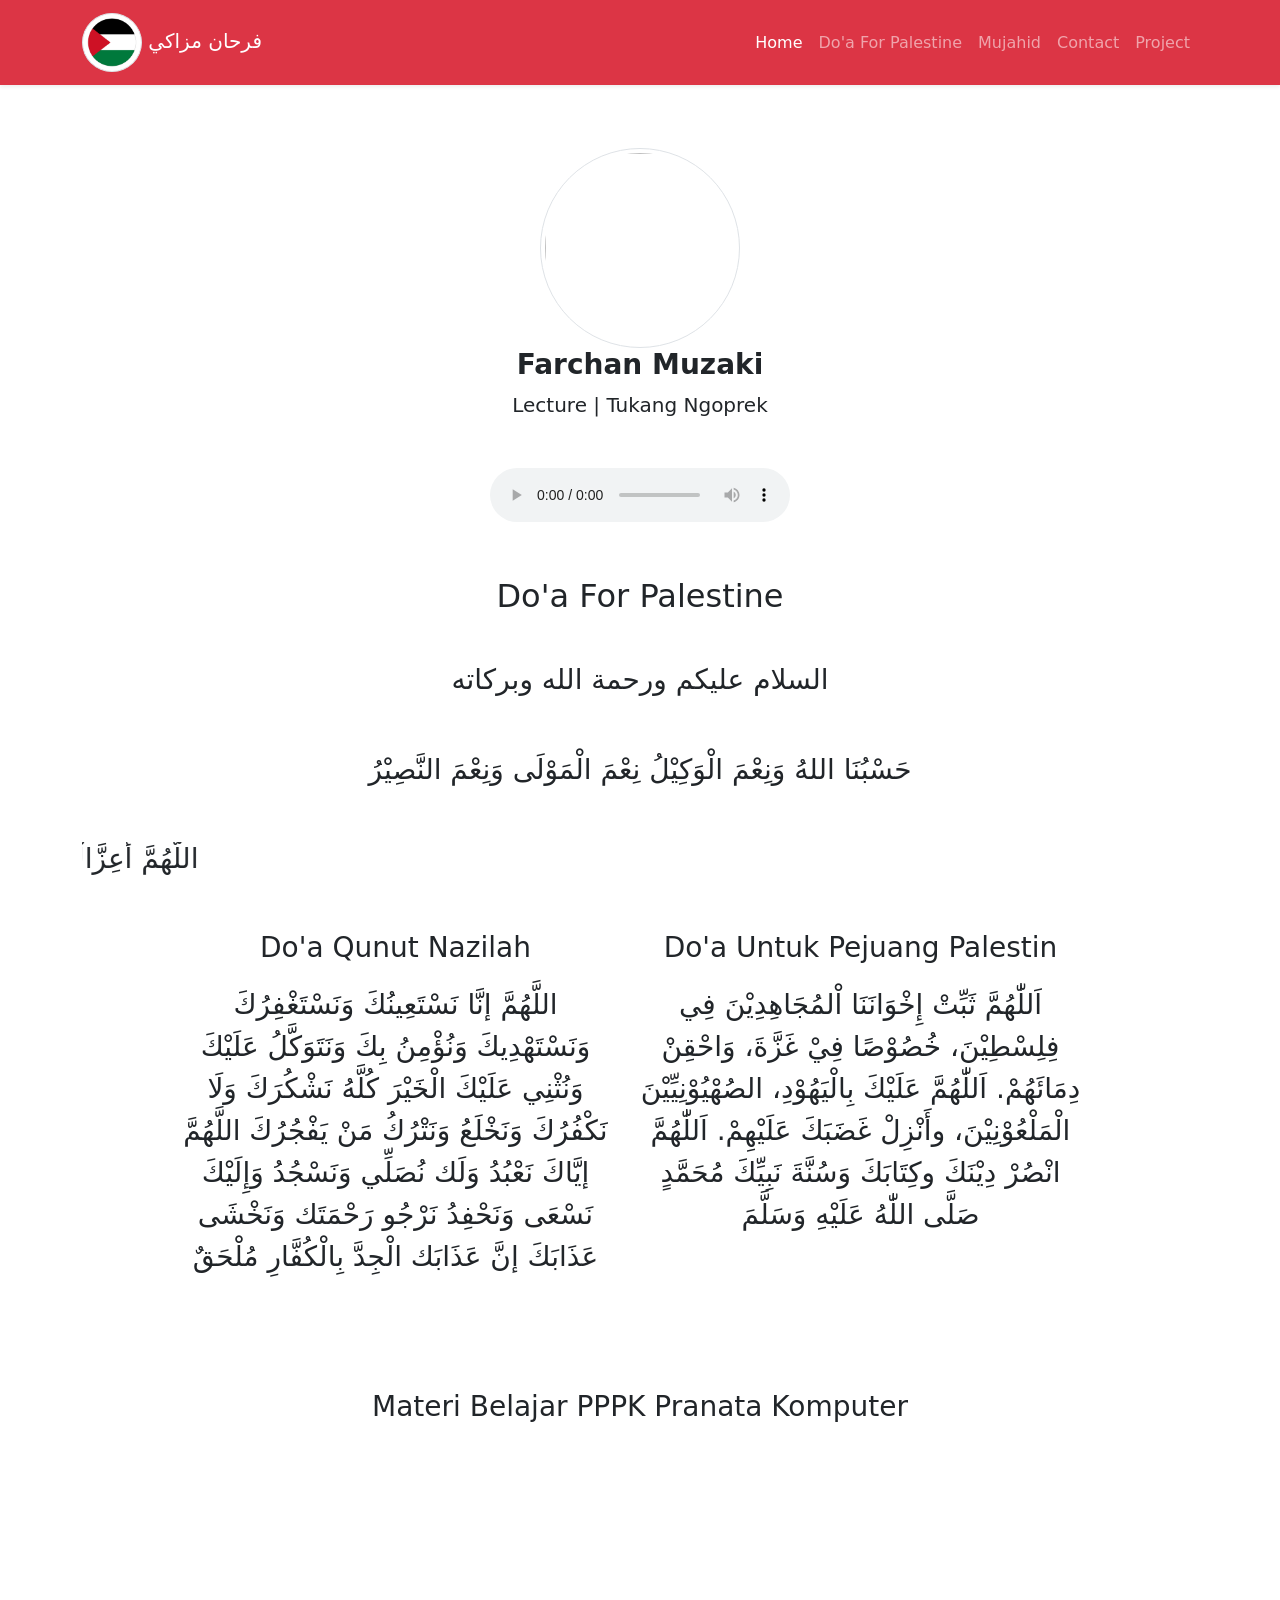
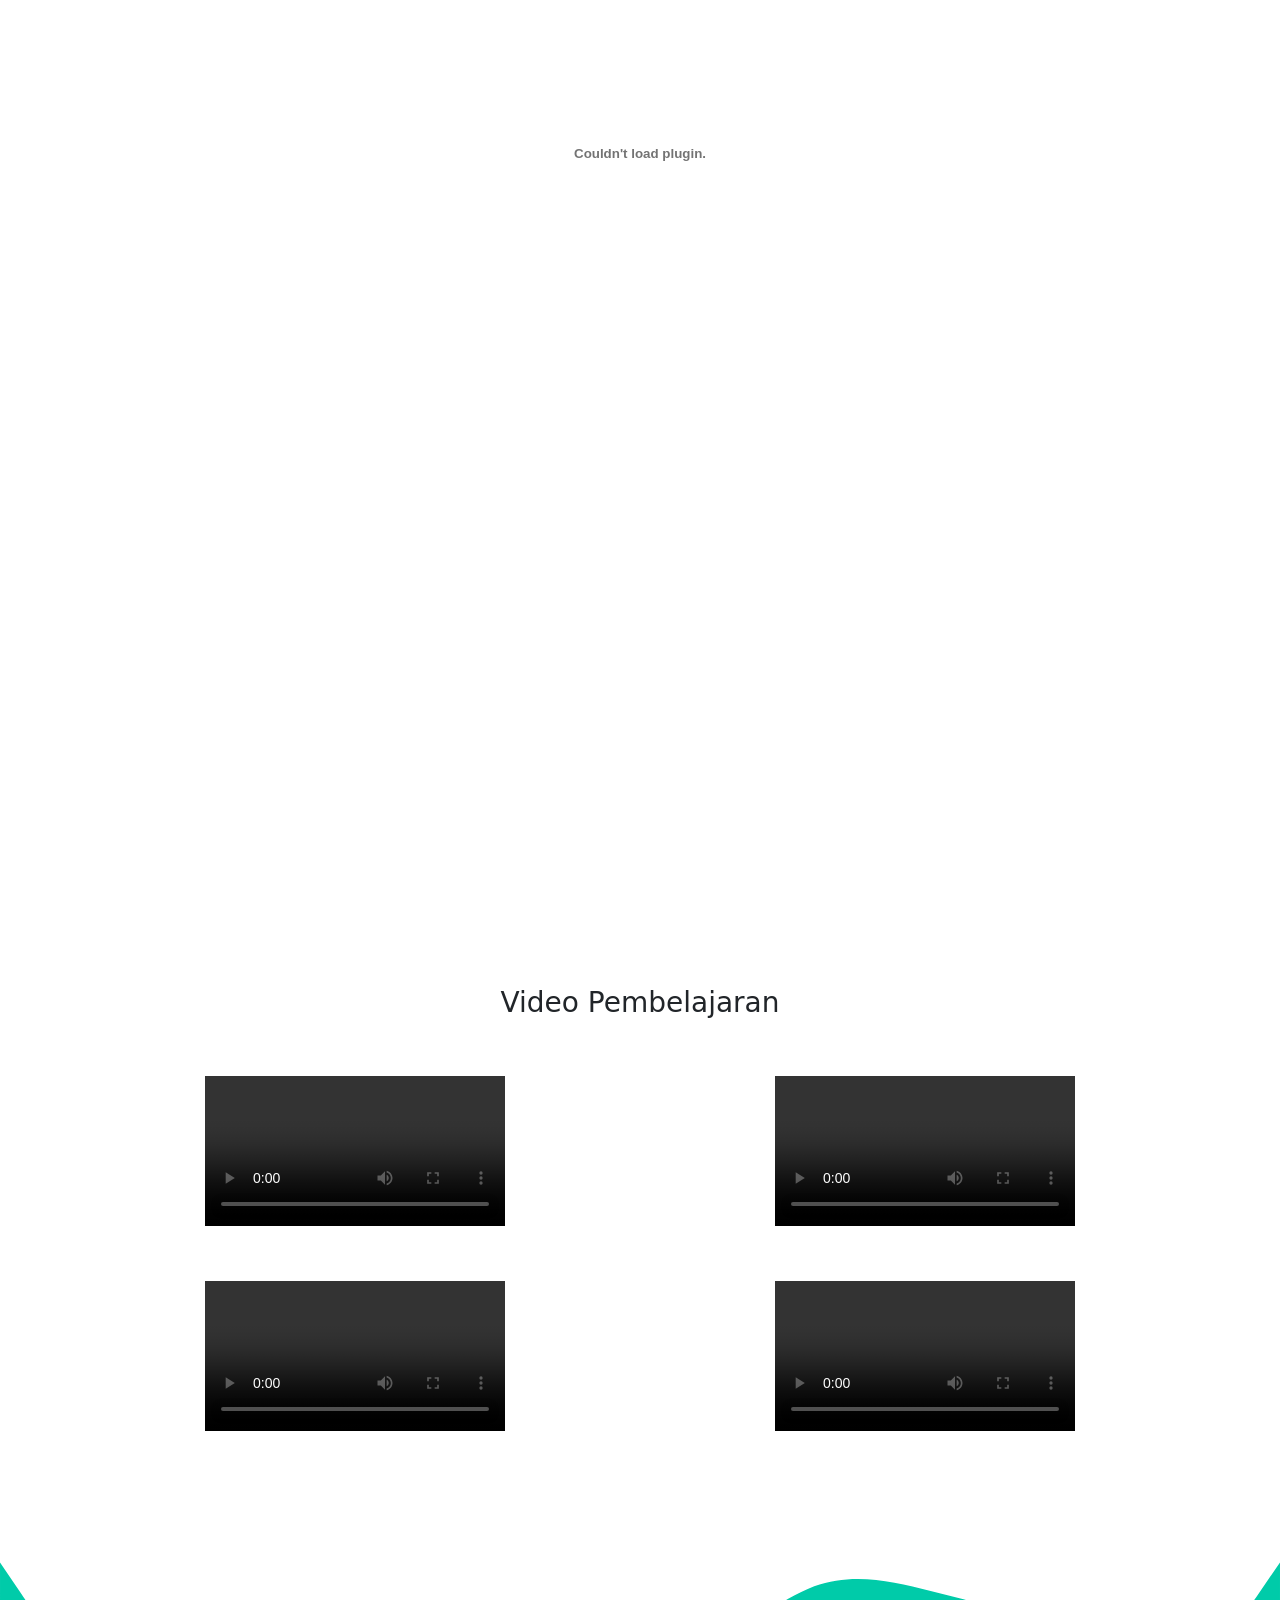
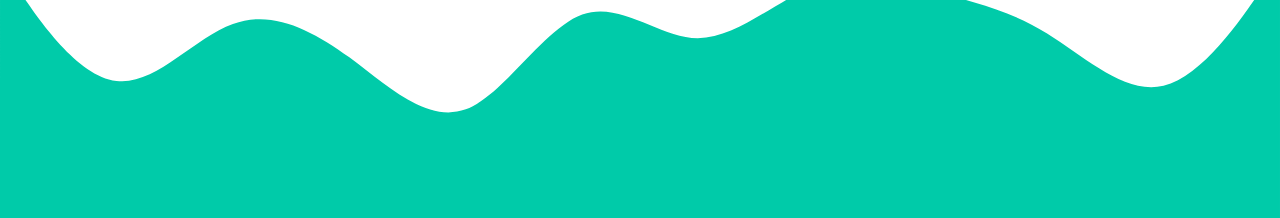
==== commit 388a917e: "update" ====
--- a/index.html
+++ b/index.html
@@ -17,7 +17,7 @@
   <body>
 
 <!-- navbar -->
-<nav class="navbar fixed-top shadow navbar-expand-lg navbar-dark bg-danger">
+<nav class="navbar d-flex fixed-top navbar-expand-lg navbar-dark bg-danger shadow-sm">
   <div class="container">
     <a class="navbar-brand" href="index.html"> <img class="logo img-thumbnail" src="./img/palestine.jpg">
        فرحان مزاكي</a>
@@ -49,8 +49,6 @@
 <!-- akhir navbar -->
 
 <div class="container text-center mt-5">
-  <div class="row">
-<div class="col-md">
   <img class="imgku img-thumbnail" src="./img/me.jpg" width="200" data-aos="zoom-out">
   <h3 class="display-8 fw-bold ">Farchan Muzaki</h3>
   <p class="lead mb-5" data-aos="flip-left">Lecture | Tukang Ngoprek</p>
@@ -60,9 +58,7 @@
   <source src="./song/mbashar.mp3" type="audio/ogg">
     </audio></div>
 </div>
-  </div>
 
-  </div>
   
 
 
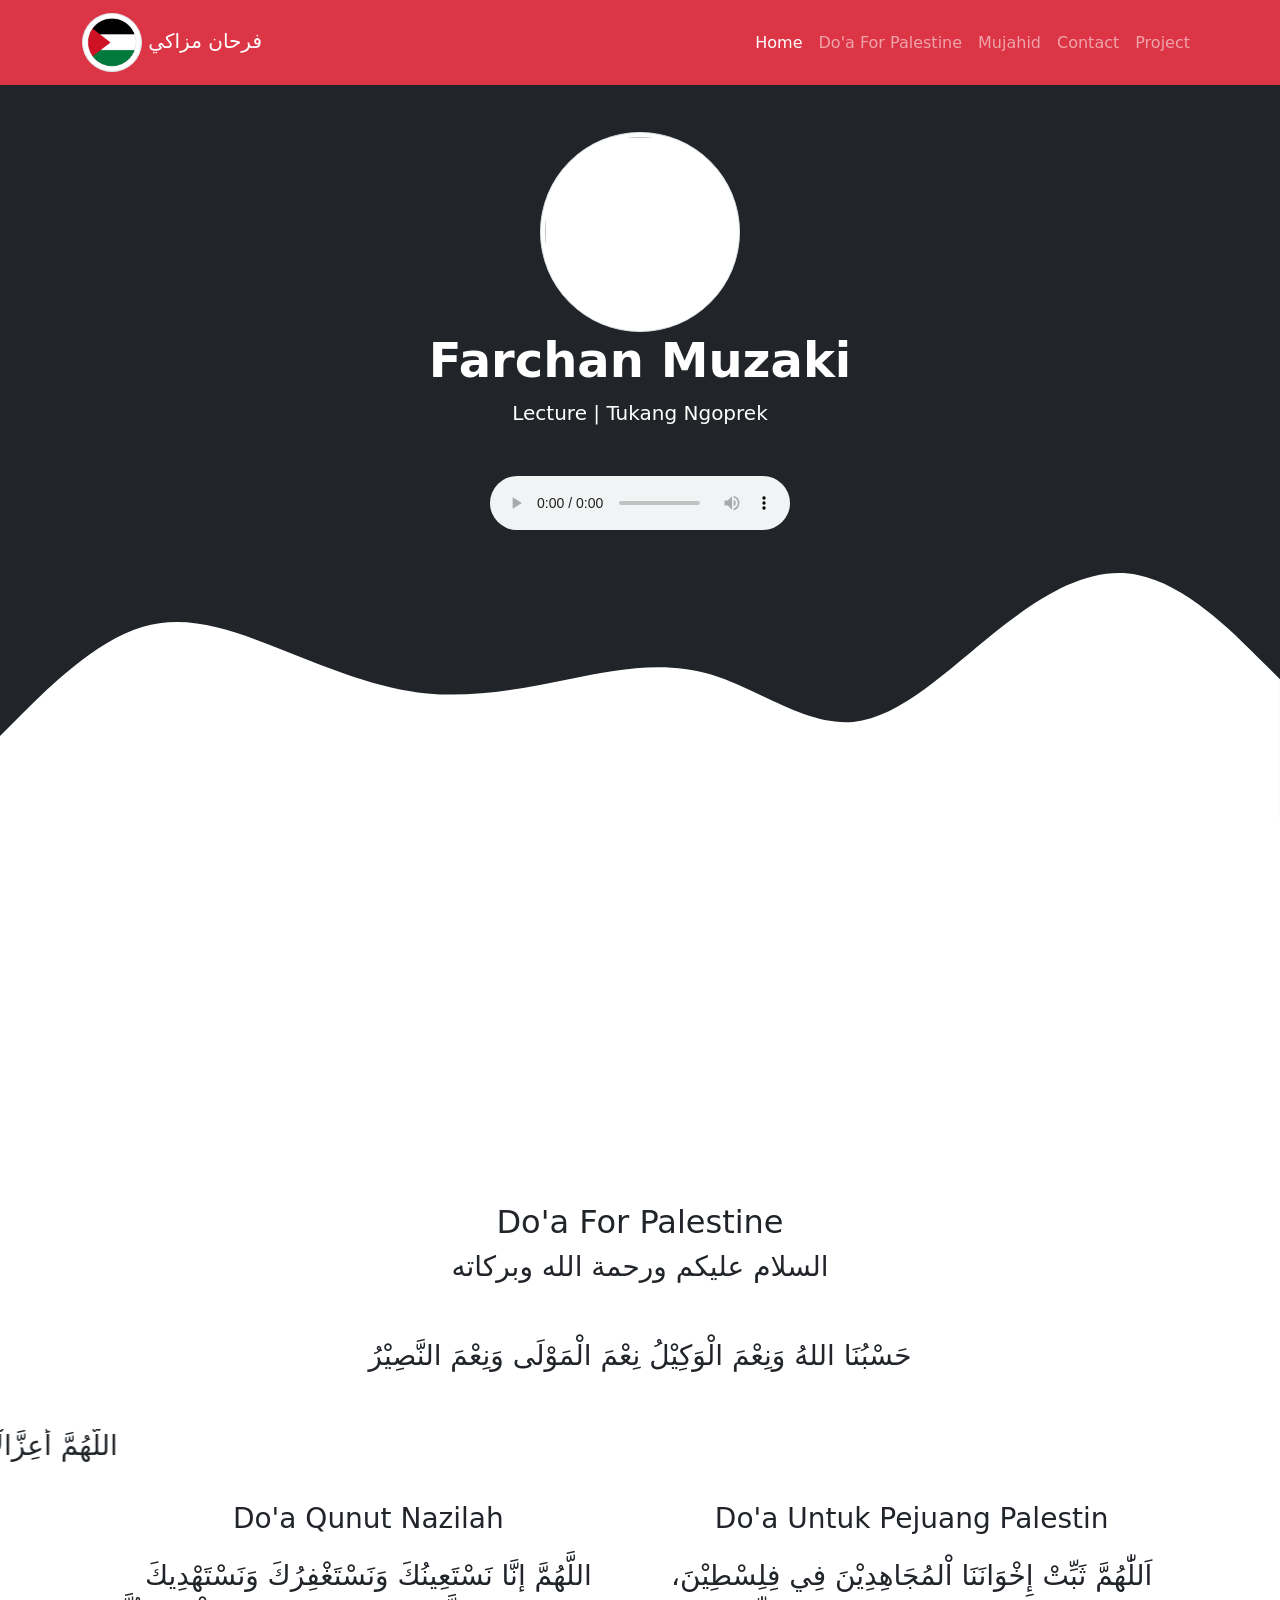
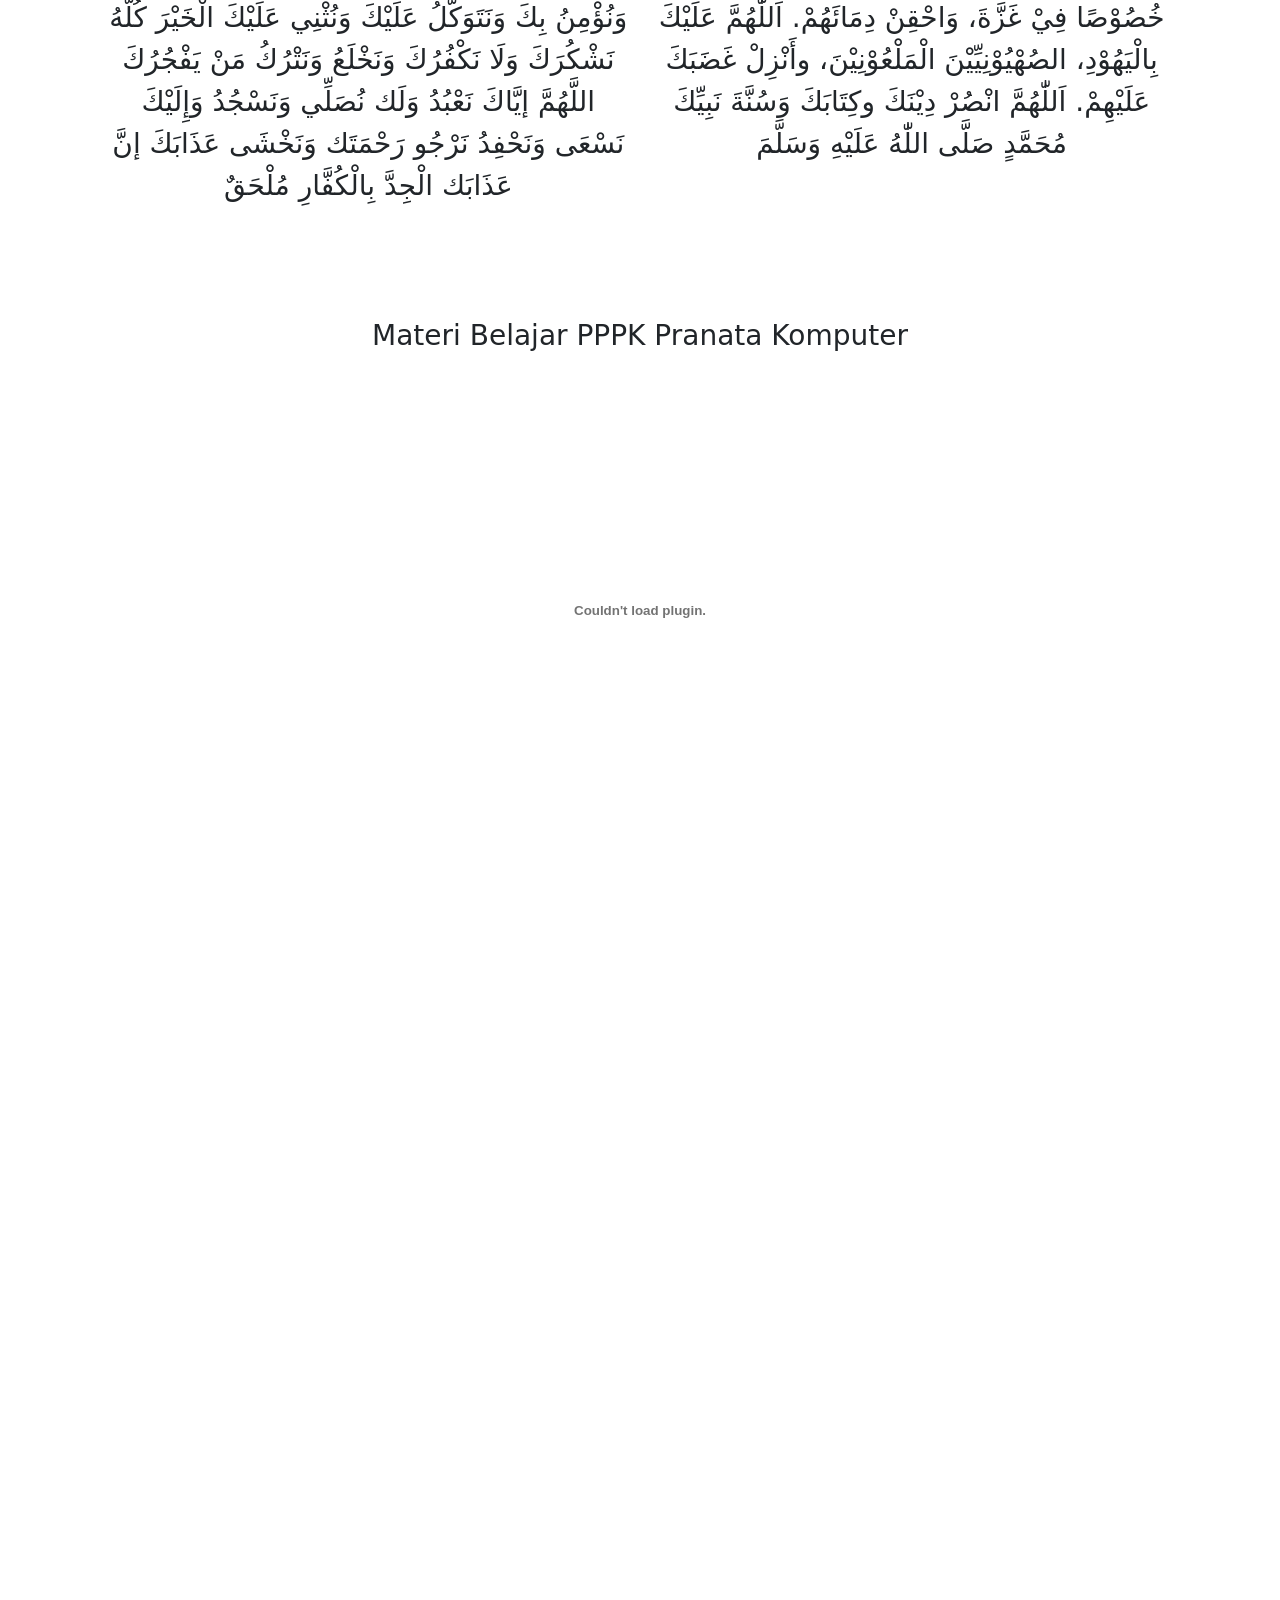
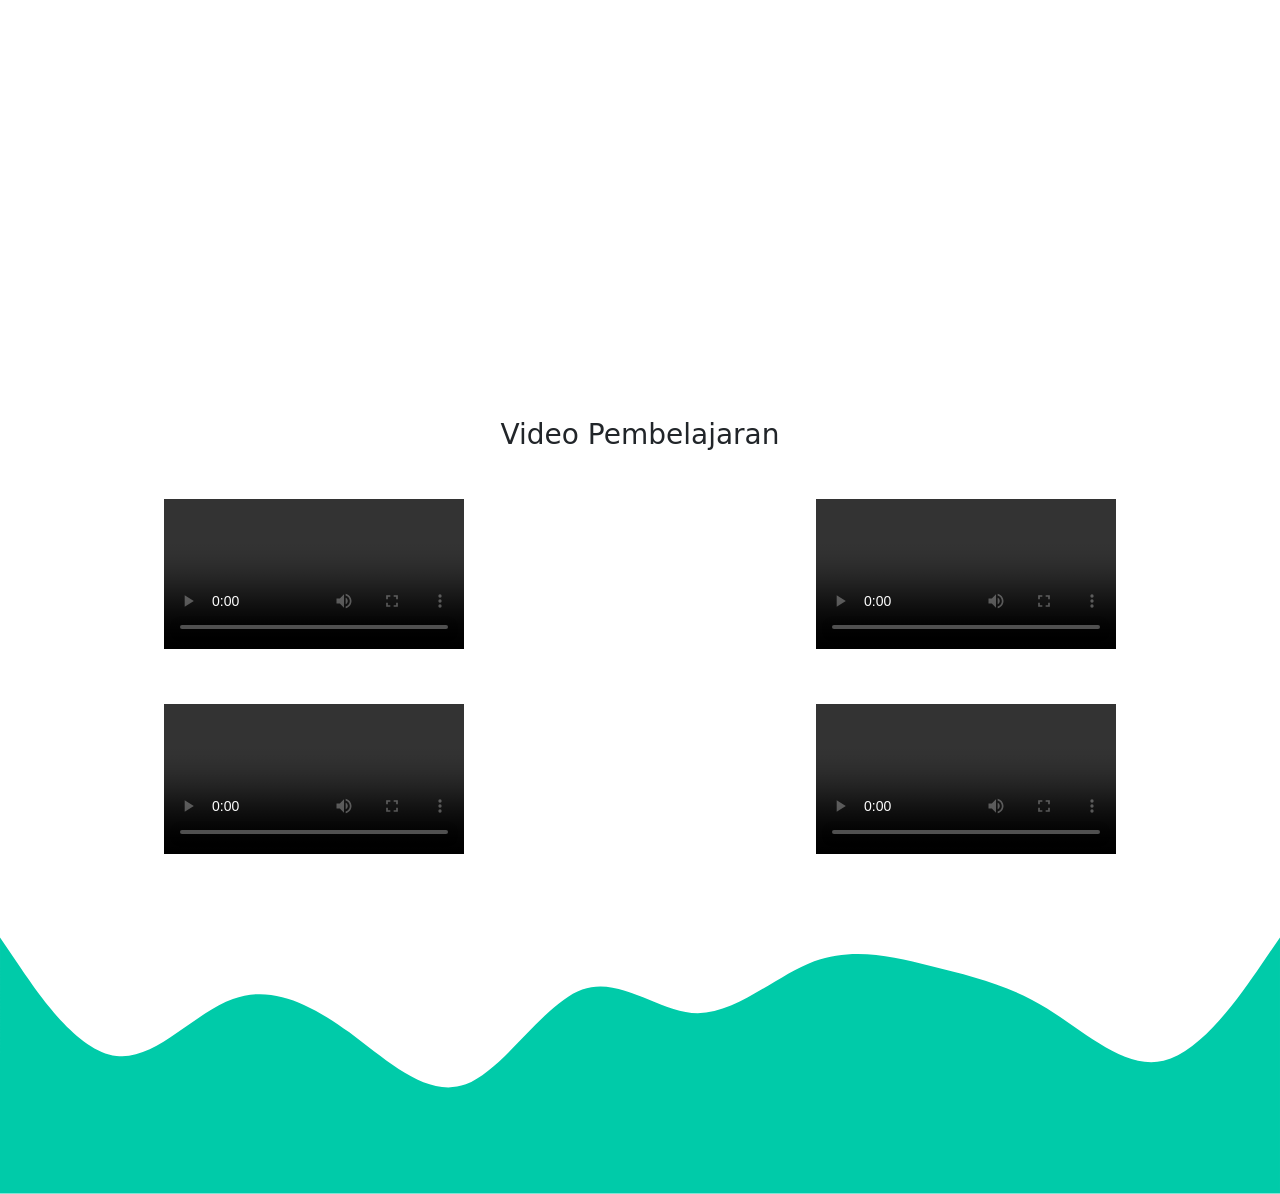
==== commit 993f4418: "update" ====
--- a/index.html
+++ b/index.html
@@ -17,7 +17,7 @@
   <body>
 
 <!-- navbar -->
-<nav class="navbar d-flex fixed-top navbar-expand-lg navbar-dark bg-danger shadow-sm">
+<nav class="navbar fixed-top navbar-expand-lg navbar-dark bg-danger shadow-sm">
   <div class="container">
     <a class="navbar-brand" href="index.html"> <img class="logo img-thumbnail" src="./img/palestine.jpg">
        فرحان مزاكي</a>
@@ -48,39 +48,25 @@
 </nav>
 <!-- akhir navbar -->
 
-<div class="container text-center mt-5">
-  <img class="imgku img-thumbnail" src="./img/me.jpg" width="200" data-aos="zoom-out">
-  <h3 class="display-8 fw-bold ">Farchan Muzaki</h3>
-  <p class="lead mb-5" data-aos="flip-left">Lecture | Tukang Ngoprek</p>
-  <p id="demo"></p>
-
-<div class="music text-center bg-"><audio controls autoplay>
-  <source src="./song/mbashar.mp3" type="audio/ogg">
-    </audio></div>
-</div>
-
-  
-
 
 <!-- Jumbotron -->
-<!-- <section id="home" class="jumbotron-md text-center bg-dark jumbotron-fluid text-white mt-5">
-  <img class="imgku img-thumbnail mt-5" src="./img/me.jpg" width="200" data-aos="zoom-out">
-  <h3 class="display-8 fw-bold ">Farchan Muzaki</h3>
+<section id="home">
+<div class="jumbotron text-center bg-dark jumbotron-fluid text-white">
+  <img class="imgku img-thumbnail" src="./img/me.jpg" width="200" data-aos="zoom-out">
+  <h3 class="display-5 fw-bold ">Farchan Muzaki</h3>
   <p class="lead mb-5" data-aos="flip-left">Lecture | Tukang Ngoprek</p>
-  <p id="demo"></p>
+<div class="music text-center"><audio controls autoplay>
+  <source src="./song/mbashar.mp3" type="audio/ogg">
+</audio>
+</div>
+    <svg xmlns="http://www.w3.org/2000/svg" viewBox="0 0 1440 320"><path fill="#FFFFFF" fill-opacity="1" d="M0,224L26.7,197.3C53.3,171,107,117,160,101.3C213.3,85,267,107,320,128C373.3,149,427,171,480,176C533.3,181,587,171,640,160C693.3,149,747,139,800,154.7C853.3,171,907,213,960,208C1013.3,203,1067,149,1120,106.7C1173.3,64,1227,32,1280,42.7C1333.3,53,1387,107,1413,133.3L1440,160L1440,320L1413.3,320C1386.7,320,1333,320,1280,320C1226.7,320,1173,320,1120,320C1066.7,320,1013,320,960,320C906.7,320,853,320,800,320C746.7,320,693,320,640,320C586.7,320,533,320,480,320C426.7,320,373,320,320,320C266.7,320,213,320,160,320C106.7,320,53,320,27,320L0,320Z"></path></svg>
+</section>
 
-<div class="music text-center bg-"><audio controls autoplay>
-  <source src="./song/dua.mp3" type="audio/ogg">
-    </audio></div>
-
-    <svg xmlns="http://www.w3.org/2000/svg" viewBox="0 0 1440 320"><path fill="#FFFFFF" fill-opacity="1" d="M0,224L26.7,197.3C53.3,171,107,117,160,101.3C213.3,85,267,107,320,128C373.3,149,427,171,480,176C533.3,181,587,171,640,160C693.3,149,747,139,800,154.7C853.3,171,907,213,960,208C1013.3,203,1067,149,1120,106.7C1173.3,64,1227,32,1280,42.7C1333.3,53,1387,107,1413,133.3L1440,160L1440,320L1413.3,320C1386.7,320,1333,320,1280,320C1226.7,320,1173,320,1120,320C1066.7,320,1013,320,960,320C906.7,320,853,320,800,320C746.7,320,693,320,640,320C586.7,320,533,320,480,320C426.7,320,373,320,320,320C266.7,320,213,320,160,320C106.7,320,53,320,27,320L0,320Z"></path></svg>
-    </section> -->
     <!-- Akhir Jumbotron -->
  
     <!-- Awal Logo Mujahid -->
 
-<!-- <section id="mujahid">
-  <div class="container-md"></div>
+<section id="mujahid">
   <center><h2  data-aos="fade-down">Mujahid From Palestine</h2></center>
  <div class="row justify-content-center mb-5 mt-5 ">
 <div class="col-md-5 mb-5 text-center">
@@ -89,15 +75,11 @@
 <div class="col-md-5 mb-5 text-center">
 <img src="./img/alqasam.png" alt="" srcset="" width="200" clas="mujahid img-thumbnail" data-aos="flip-right">
 </div>
-  </div>
-</section> -->
+</div>
+</section>
 <!-- Akhir logo -->
-
+ <center><h2 data-aos="fade-down">Do'a For Palestine</h2></center>
   <section id="do'a">
-  <div class="container mt-5">
-    <center><h2 data-aos="fade-down">Do'a For Palestine</h2></center>
-  <div class="row mt-5 mb-5">
-    <div class="col text-center mb-3" data-aos="fade-down">
     <center><h3 data-aos="zoom-out-right">السلام عليكم ورحمة الله وبركاته</h3></center> 
 <br>
 <br>
@@ -108,7 +90,7 @@
 </h3></marquee>
 <br>
 <br>
-    </div>
+  
     <div class="row justify-content-center text-center fs-3">
       <div class="col-md-5 mb-5" data-aos="fade-right"> 
         <h3 style="margin-bottom:20px;">Do'a Qunut Nazilah</h3>
@@ -120,14 +102,18 @@
  <p>اَللّٰهُمَّ ثَبِّتْ إِخْوَانَنَا اْلمُجَاهِدِيْنَ فِي فِلِسْطِيْنَ، خُصُوْصًا فِيْ غَزَّةَ، وَاحْقِنْ دِمَائَهُمْ. اَللّٰهُمَّ عَلَيْكَ بِالْيَهُوْدِ، الصُهْيُوْنِيِّيْنَ الْمَلْعُوْنِيْنَ، وأَنْزِلْ غَضَبَكَ عَلَيْهِمْ. اَللّٰهُمَّ انْصُرْ دِيْنَكَ وكِتَابَكَ وَسُنَّةَ نَبِيِّكَ مُحَمَّدٍ صَلَّى اللّٰهُ عَلَيْهِ وَسَلَّمَ</p>
  </div>
 </div>
-
+</section>
 
 <!-- PDF -->
 <h3 id="project" data-aos="fade-down" class="text-center mt-5">Materi Belajar PPPK Pranata Komputer</h3>
+<object class="mb-5" data-aos="zoom-in"  data="./file/bahan pppk.pdf" type="application/pdf" width="100%" height="500" frameborder="0"></object> 
+
 <div class="counter text-center mt-4 mb-4 md-4 p-5">
-  <object class="mb-5" data-aos="zoom-in"  data="./file/bahan pppk.pdf" type="application/pdf" width="100%" height="500" frameborder="0"></object> 
 <iframe class="md-4" src="https://docs.google.com/document/d/e/2PACX-1vRiXYPiZVCoeW72ly4rwz-GqosK8Tim4kFigiDsAfYEungRwaxCWsMlDIDV-konojQRTZfLu8XaJUMB/pub?embedded=true"  style="border: none;" width="100%" height="400" marginheight="0"></iframe>
 </div>
+
+<div class="counter-md text-center mt-4 mb-4 md-4 p-5">
+<iframe class="d-inline-block-md" src="https://docs.google.com/document/d/e/2PACX-1vTLFwOZRW9uzsNicEM1emUZ3wd1cgMPDX9ytAR3NMkUjdz5rAoagcEpoH9cuq7Lew/pub?embedded=true" style="border: none;" width="100%" height="400" marginheight="0"></iframe></div>
 
 
 <!-- Vidoe Belajar -->
@@ -151,8 +137,6 @@
 </div>
 </div>
  </div>
-
-</section>
 <svg xmlns="http://www.w3.org/2000/svg" viewBox="0 0 1440 320"><path fill="#00cba9" fill-opacity="1" d="M0,32L21.8,64C43.6,96,87,160,131,165.3C174.5,171,218,117,262,101.3C305.5,85,349,107,393,138.7C436.4,171,480,213,524,197.3C567.3,181,611,107,655,90.7C698.2,75,742,117,785,117.3C829.1,117,873,75,916,58.7C960,43,1004,53,1047,64C1090.9,75,1135,85,1178,112C1221.8,139,1265,181,1309,170.7C1352.7,160,1396,96,1418,64L1440,32L1440,320L1418.2,320C1396.4,320,1353,320,1309,320C1265.5,320,1222,320,1178,320C1134.5,320,1091,320,1047,320C1003.6,320,960,320,916,320C872.7,320,829,320,785,320C741.8,320,698,320,655,320C610.9,320,567,320,524,320C480,320,436,320,393,320C349.1,320,305,320,262,320C218.2,320,175,320,131,320C87.3,320,44,320,22,320L0,320Z"></path></svg>
 
 <!-- akhir About -->
